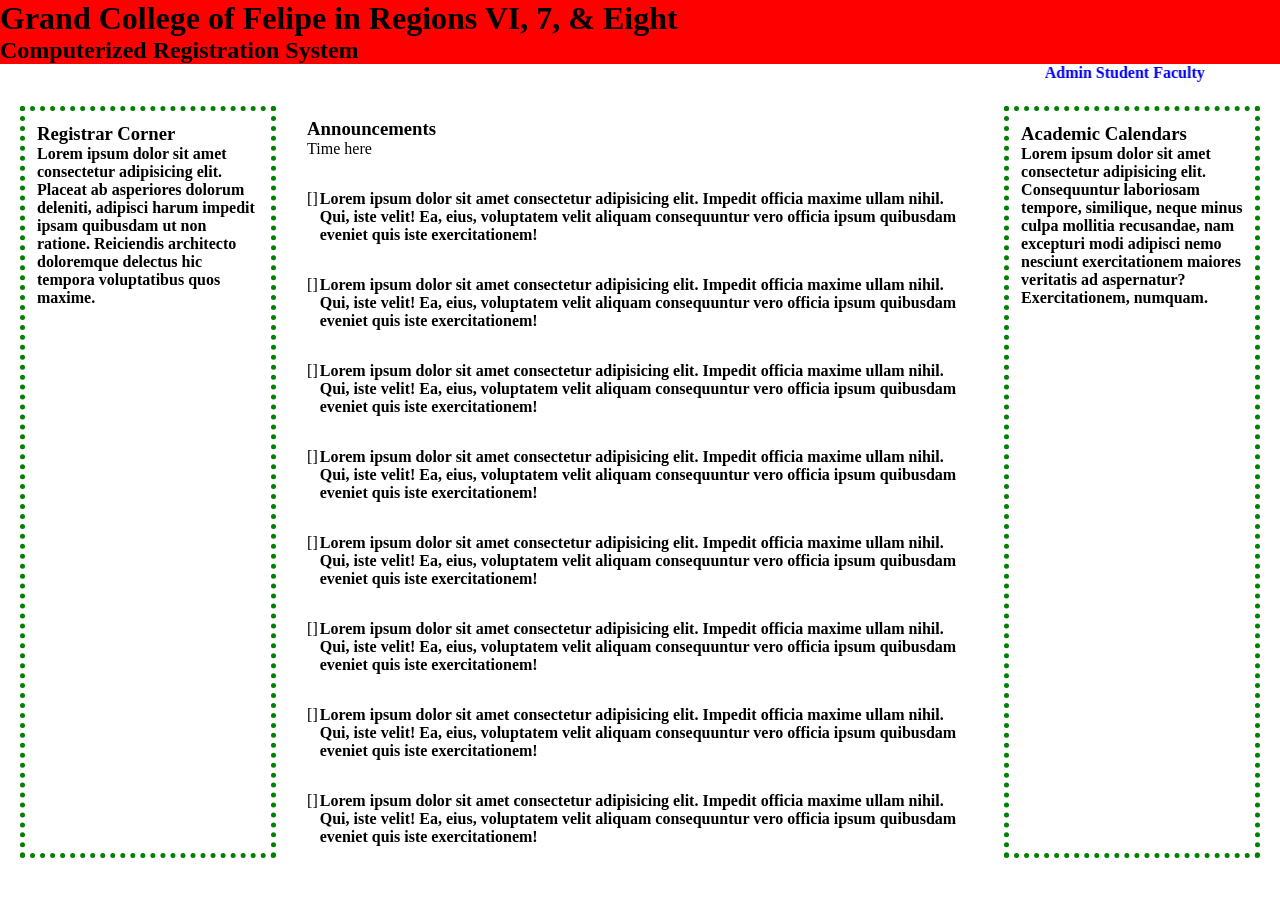
==== index.html @ fe202263 "get rid of autoplay policy pls" ====
<!DOCTYPE html>
<html lang="en">
    <head>
        <meta charset="UTF-8">
        <meta name="viewport" content="width=device-width, initial-scale=1.0">
        
        <link rel="stylesheet" href="./stylings/index.css">

        <title>BEST WEBSITE EVER !!</title>
    </head>
    
    <body>
        <header>
            <div id="header-container">
                <div id="title-subtitile-logos">
                    <h1>Grand College of Felipe in Regions VI, 7, & Eight</h1>
                    <h2>Computerized Registration System</h2>
                </div>

                <div>

                </div>
            </div>

            <nav>
                <marquee id="the-best" behavior="alternate">
                    <a class="nav-link" href="#">Admin</a>
                    <a class="nav-link" href="#">Student</a>
                    <a class="nav-link" href="#">Faculty</a>
                </marquee>
                <audio id="the-best-sound" src="./assets/audio/806093__scwambled__error-message.wav"></audio>
            </nav>
            <!--
            Gladius Rōmae sum
            Belisārius!
            Gladius Rōmae imperī sum
            Ubi'st nostrum imperium?
            Nē plōrā, mater Rōma
            Dēnuō flōrēbis
            Cīvis Romānus sum
            Sed sine imperiō sum
            Sanguine barbarōrum
            Renāta erit Rōma!
            Arēnae Āfricānae
            Cum sanguis Vandalōrum rubrae factae sunt
            Plōrā Gelimer, Rēx sine rēgnō
            Gladius Rōmae sum
            Belisārius!
            Gladius Rōmae imperī sum
            Ubi'st nostrum imperium?
            Nē plōrā, mater Rōma
            Dēnuō flōrēbis
            Cīvis Romānus sum
            Sed sine imperiō sum
            Sanguine barbarōrum
            Renāta erit Rōma!
            Hortī Ītaliae lacrimīs Gothicīs fertilēs factī sunt
            Hortī Ītaliae lacrimīs Gothicīs fertilēs factī sunt
            Plōrāte, Gothicī, barbarī
            Gladius Rōmae sum
            Belisārius!
            Montēs, Lazicae
            Cum sanguis Sassanidārum, rubrī factae sunt!
            Montēs, Lazicae
            Cum sanguis Sassanidārum, rubrī factae sunt!
            Vāde, Chosroē, mortālis anime!
            Gladius Rōmae sum
            Belisārius!
            Gladius Rōmae imperī sum
            Ubi'st nostrum imperium?
            Nē plōrā, mater Rōma
            Dēnuō flōrēbis
            Cīvis Romānus sum
            Sed sine imperiō sum
            Sanguine barbarōrum
            Renāta erit Rōma!
            Urbī ferro flammāque minatus est
            Mementō, Totila, Rōmam antīquam esse
            Sī rēx bonus es tū, nē dēlē rēgīnam nostram
            Gladius Rōmae imperī sum
            Ubi'st nostrum imperium?
            Nē plōrā, mater Rōma
            Dēnuō flōrēbis
            Cīvis Romānus sum
            Sed sine imperiō sum
            Sanguine barbarōrum
            Renāta erit Rōma!
            Glaciēs Dānuviī sanguine Hunnōrum, rubrae factae sunt
            Vāde, Zabergan, Attila nōn es tū
            Gladius Rōmae sum
            Belisārius!
            Gladius Rōmae imperī sum
            Ubi'st nostrum imperium?
            Nē plōrā, mater Rōma
            Dēnuō flōrēbis
            Cīvis Romānus sum
            Sed sine imperiō sum
            Sanguine barbarōrum
            Renāta erit Rōma!
            Gladius Rōmae imperī sum
            Ubi'st nostrum imperium?
            Nē plōrā, mater Rōma
            Dēnuō flōrēbis
            Cīvis Romānus sum
            Sed sine imperiō sum
            Sanguine barbarōrum
            Renāta erit Rōma!
            -->
        </header>
        
        <main>
            <div id="main-container">

                <div id="registrar-corner" class="big-three-container">
                    <h3>Registrar Corner</h3>
                    <p>Lorem ipsum dolor sit amet consectetur adipisicing elit. Placeat ab asperiores dolorum deleniti, adipisci harum impedit ipsam quibusdam ut non ratione. Reiciendis architecto doloremque delectus hic tempora voluptatibus quos maxime.</p>
                </div>

                <div id="announcements" class="big-three-container">
                    <div id="title-time">
                        <h3 id="announcements-title">Announcements</h3>
                        <span>Time here</span>
                    </div>
                    
                    <div id="announcement-card-1" class="announcement-card">
                        <span>[]</span>
                        <div id="announcement-card-body">
                            <p>
                                Lorem ipsum dolor sit amet consectetur adipisicing elit. Impedit officia maxime ullam nihil. Qui, iste velit! Ea, eius, voluptatem velit aliquam consequuntur vero officia ipsum quibusdam eveniet quis iste exercitationem!
                            </p>
                        </div>
                    </div>

                    <div class="announcement-card">
                        <span>[]</span>
                        <div id="announcement-card-body">
                            <p>
                                Lorem ipsum dolor sit amet consectetur adipisicing elit. Impedit officia maxime ullam nihil. Qui, iste velit! Ea, eius, voluptatem velit aliquam consequuntur vero officia ipsum quibusdam eveniet quis iste exercitationem!
                            </p>
                        </div>
                    </div>

                    <div class="announcement-card">
                        <span>[]</span>
                        <div id="announcement-card-body">
                            <p>
                                Lorem ipsum dolor sit amet consectetur adipisicing elit. Impedit officia maxime ullam nihil. Qui, iste velit! Ea, eius, voluptatem velit aliquam consequuntur vero officia ipsum quibusdam eveniet quis iste exercitationem!
                            </p>
                        </div>
                    </div>

                    <div class="announcement-card">
                        <span>[]</span>
                        <div id="announcement-card-body">
                            <p>
                                Lorem ipsum dolor sit amet consectetur adipisicing elit. Impedit officia maxime ullam nihil. Qui, iste velit! Ea, eius, voluptatem velit aliquam consequuntur vero officia ipsum quibusdam eveniet quis iste exercitationem!
                            </p>
                        </div>
                    </div>

                    <div class="announcement-card">
                        <span>[]</span>
                        <div id="announcement-card-body">
                            <p>
                                Lorem ipsum dolor sit amet consectetur adipisicing elit. Impedit officia maxime ullam nihil. Qui, iste velit! Ea, eius, voluptatem velit aliquam consequuntur vero officia ipsum quibusdam eveniet quis iste exercitationem!
                            </p>
                        </div>
                    </div>

                    <div class="announcement-card">
                        <span>[]</span>
                        <div id="announcement-card-body">
                            <p>
                                Lorem ipsum dolor sit amet consectetur adipisicing elit. Impedit officia maxime ullam nihil. Qui, iste velit! Ea, eius, voluptatem velit aliquam consequuntur vero officia ipsum quibusdam eveniet quis iste exercitationem!
                            </p>
                        </div>
                    </div>

                    <div class="announcement-card">
                        <span>[]</span>
                        <div id="announcement-card-body">
                            <p>
                                Lorem ipsum dolor sit amet consectetur adipisicing elit. Impedit officia maxime ullam nihil. Qui, iste velit! Ea, eius, voluptatem velit aliquam consequuntur vero officia ipsum quibusdam eveniet quis iste exercitationem!
                            </p>
                        </div>
                    </div>

                    <div class="announcement-card">
                        <span>[]</span>
                        <div id="announcement-card-body">
                            <p>
                                Lorem ipsum dolor sit amet consectetur adipisicing elit. Impedit officia maxime ullam nihil. Qui, iste velit! Ea, eius, voluptatem velit aliquam consequuntur vero officia ipsum quibusdam eveniet quis iste exercitationem!
                            </p>
                        </div>
                    </div>

                </div>

                <div id="academic-calendars" class="big-three-container">
                    <h3>Academic Calendars</h3>
                    <p>Lorem ipsum dolor sit amet consectetur adipisicing elit. Consequuntur laboriosam tempore, similique, neque minus culpa mollitia recusandae, nam excepturi modi adipisci nemo nesciunt exercitationem maiores veritatis ad aspernatur? Exercitationem, numquam.</p>
                </div>
            
            </div>
        </main>

        <footer></footer>

        <script src="./scripts/index.js"></script>
        <script src="./scripts/clickySound.js"></script>
    </body>
</html>
---- stylings/index.css ----
/* IMPORTS */
@import "./color-variables.css";

/* GLOBAL RESET */
* {
    margin:  0;
    padding: 0;
    box-sizing: 0;
}

/* SET TYPOGRAPHY */
a {
    text-decoration: none;
}

h1, h2, h3, p, a {
    font-weight: bold;
}

h1, h2, h3 {
    font-family: Papyrus, fantasy;
}

p, a {
    font-family: "Comic Sans MS", "Comic Sans", cursive;
}

/* HEADER STRUCTURE */
#header-container {
    background-color: var(--VERYRED);
}

/* MAIN STRUCTURE */
#main-container {
    display: flex;
    flex-direction: row;
    gap: 1.2em;

    padding: 20px;
}

.big-three-container {
    padding: 12px;
}

#registrar-corner, #academic-calendars {
    border: 5px solid var(--VERYGREEN);
    border-style: dotted;
}

#registrar-corner {
    flex: 2;
}

#announcements {
    flex: 6;
    
    display: flex;
    flex-direction: column;
    gap: 2em;
}

#academic-calendars {
    flex: 2;
}


/* ANNOUNCEMENTS */
.announcement-card {
    display: flex;
    flex-direction: row;
    gap: 2px;
}


/* FOOTER STRUCTURE */
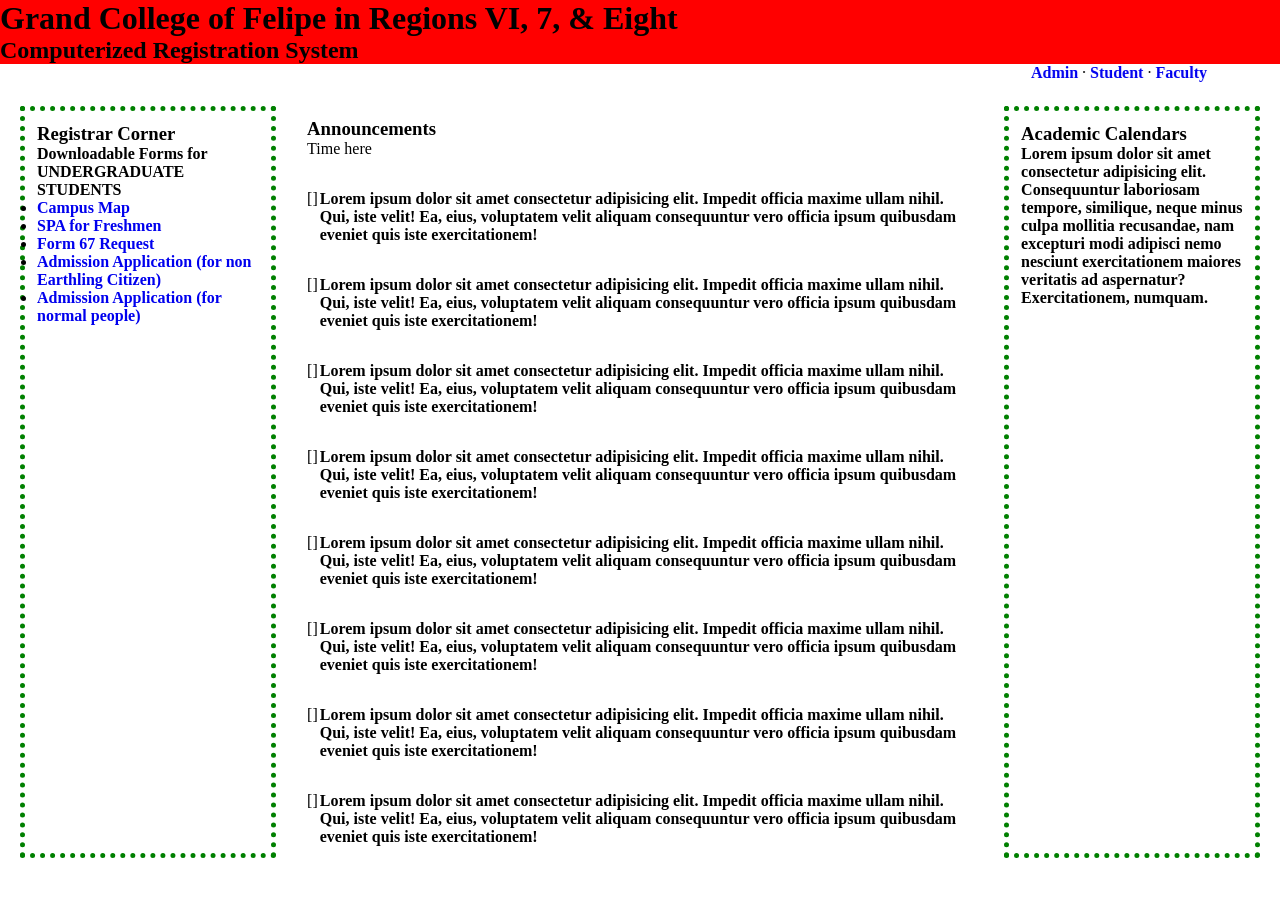
==== commit f84b4fb0: "sir Superatum once said : always hold the users accountable... :)" ====
--- a/index.html
+++ b/index.html
@@ -25,7 +25,9 @@
             <nav>
                 <marquee id="the-best" behavior="alternate">
                     <a class="nav-link" href="#">Admin</a>
+                    <span>·</span>
                     <a class="nav-link" href="#">Student</a>
+                    <span>·</span>
                     <a class="nav-link" href="#">Faculty</a>
                 </marquee>
                 <audio id="the-best-sound" src="./assets/audio/806093__scwambled__error-message.wav"></audio>
@@ -110,12 +112,25 @@
         
         <main>
             <div id="main-container">
-
+                <!-- === REGISTRAR'S CORNER ====================================================================================== -->
                 <div id="registrar-corner" class="big-three-container">
                     <h3>Registrar Corner</h3>
-                    <p>Lorem ipsum dolor sit amet consectetur adipisicing elit. Placeat ab asperiores dolorum deleniti, adipisci harum impedit ipsam quibusdam ut non ratione. Reiciendis architecto doloremque delectus hic tempora voluptatibus quos maxime.</p>
-                </div>
-
+                    
+                    <div id="registrar-section-1">
+                            <p>Downloadable Forms for UNDERGRADUATE STUDENTS</p>
+                            <ul>
+                                <li><a href="#">Campus Map</a></li>
+                                <li><a href="#">SPA for Freshmen</a></li>
+                                <li><a href="#">Form 67 Request</a></li>
+                                <li><a href="#">Admission Application (for non Earthling Citizen)</a></li>
+                                <li><a href="#">Admission Application (for normal people)</a></li>
+                            </ul>
+                    </div>
+                </div>
+                <!-- === REGISTRAR'S CORNER ====================================================================================== -->
+                
+                
+                <!-- === ANNOUNCEMENTS =========================================================================================== -->
                 <div id="announcements" class="big-three-container">
                     <div id="title-time">
                         <h3 id="announcements-title">Announcements</h3>
@@ -130,83 +145,85 @@
                             </p>
                         </div>
                     </div>
-
-                    <div class="announcement-card">
-                        <span>[]</span>
-                        <div id="announcement-card-body">
-                            <p>
-                                Lorem ipsum dolor sit amet consectetur adipisicing elit. Impedit officia maxime ullam nihil. Qui, iste velit! Ea, eius, voluptatem velit aliquam consequuntur vero officia ipsum quibusdam eveniet quis iste exercitationem!
-                            </p>
-                        </div>
-                    </div>
-
-                    <div class="announcement-card">
-                        <span>[]</span>
-                        <div id="announcement-card-body">
-                            <p>
-                                Lorem ipsum dolor sit amet consectetur adipisicing elit. Impedit officia maxime ullam nihil. Qui, iste velit! Ea, eius, voluptatem velit aliquam consequuntur vero officia ipsum quibusdam eveniet quis iste exercitationem!
-                            </p>
-                        </div>
-                    </div>
-
-                    <div class="announcement-card">
-                        <span>[]</span>
-                        <div id="announcement-card-body">
-                            <p>
-                                Lorem ipsum dolor sit amet consectetur adipisicing elit. Impedit officia maxime ullam nihil. Qui, iste velit! Ea, eius, voluptatem velit aliquam consequuntur vero officia ipsum quibusdam eveniet quis iste exercitationem!
-                            </p>
-                        </div>
-                    </div>
-
-                    <div class="announcement-card">
-                        <span>[]</span>
-                        <div id="announcement-card-body">
-                            <p>
-                                Lorem ipsum dolor sit amet consectetur adipisicing elit. Impedit officia maxime ullam nihil. Qui, iste velit! Ea, eius, voluptatem velit aliquam consequuntur vero officia ipsum quibusdam eveniet quis iste exercitationem!
-                            </p>
-                        </div>
-                    </div>
-
-                    <div class="announcement-card">
-                        <span>[]</span>
-                        <div id="announcement-card-body">
-                            <p>
-                                Lorem ipsum dolor sit amet consectetur adipisicing elit. Impedit officia maxime ullam nihil. Qui, iste velit! Ea, eius, voluptatem velit aliquam consequuntur vero officia ipsum quibusdam eveniet quis iste exercitationem!
-                            </p>
-                        </div>
-                    </div>
-
-                    <div class="announcement-card">
-                        <span>[]</span>
-                        <div id="announcement-card-body">
-                            <p>
-                                Lorem ipsum dolor sit amet consectetur adipisicing elit. Impedit officia maxime ullam nihil. Qui, iste velit! Ea, eius, voluptatem velit aliquam consequuntur vero officia ipsum quibusdam eveniet quis iste exercitationem!
-                            </p>
-                        </div>
-                    </div>
-
-                    <div class="announcement-card">
-                        <span>[]</span>
-                        <div id="announcement-card-body">
-                            <p>
-                                Lorem ipsum dolor sit amet consectetur adipisicing elit. Impedit officia maxime ullam nihil. Qui, iste velit! Ea, eius, voluptatem velit aliquam consequuntur vero officia ipsum quibusdam eveniet quis iste exercitationem!
-                            </p>
-                        </div>
-                    </div>
-
-                </div>
-
+                    
+                    <div class="announcement-card">
+                        <span>[]</span>
+                        <div id="announcement-card-body">
+                            <p>
+                                Lorem ipsum dolor sit amet consectetur adipisicing elit. Impedit officia maxime ullam nihil. Qui, iste velit! Ea, eius, voluptatem velit aliquam consequuntur vero officia ipsum quibusdam eveniet quis iste exercitationem!
+                            </p>
+                        </div>
+                    </div>
+                    
+                    <div class="announcement-card">
+                        <span>[]</span>
+                        <div id="announcement-card-body">
+                            <p>
+                                Lorem ipsum dolor sit amet consectetur adipisicing elit. Impedit officia maxime ullam nihil. Qui, iste velit! Ea, eius, voluptatem velit aliquam consequuntur vero officia ipsum quibusdam eveniet quis iste exercitationem!
+                            </p>
+                        </div>
+                    </div>
+                    
+                    <div class="announcement-card">
+                        <span>[]</span>
+                        <div id="announcement-card-body">
+                            <p>
+                                Lorem ipsum dolor sit amet consectetur adipisicing elit. Impedit officia maxime ullam nihil. Qui, iste velit! Ea, eius, voluptatem velit aliquam consequuntur vero officia ipsum quibusdam eveniet quis iste exercitationem!
+                            </p>
+                        </div>
+                    </div>
+                    
+                    <div class="announcement-card">
+                        <span>[]</span>
+                        <div id="announcement-card-body">
+                            <p>
+                                Lorem ipsum dolor sit amet consectetur adipisicing elit. Impedit officia maxime ullam nihil. Qui, iste velit! Ea, eius, voluptatem velit aliquam consequuntur vero officia ipsum quibusdam eveniet quis iste exercitationem!
+                            </p>
+                        </div>
+                    </div>
+                    
+                    <div class="announcement-card">
+                        <span>[]</span>
+                        <div id="announcement-card-body">
+                            <p>
+                                Lorem ipsum dolor sit amet consectetur adipisicing elit. Impedit officia maxime ullam nihil. Qui, iste velit! Ea, eius, voluptatem velit aliquam consequuntur vero officia ipsum quibusdam eveniet quis iste exercitationem!
+                            </p>
+                        </div>
+                    </div>
+                    
+                    <div class="announcement-card">
+                        <span>[]</span>
+                        <div id="announcement-card-body">
+                            <p>
+                                Lorem ipsum dolor sit amet consectetur adipisicing elit. Impedit officia maxime ullam nihil. Qui, iste velit! Ea, eius, voluptatem velit aliquam consequuntur vero officia ipsum quibusdam eveniet quis iste exercitationem!
+                            </p>
+                        </div>
+                    </div>
+                    
+                    <div class="announcement-card">
+                        <span>[]</span>
+                        <div id="announcement-card-body">
+                            <p>
+                                Lorem ipsum dolor sit amet consectetur adipisicing elit. Impedit officia maxime ullam nihil. Qui, iste velit! Ea, eius, voluptatem velit aliquam consequuntur vero officia ipsum quibusdam eveniet quis iste exercitationem!
+                            </p>
+                        </div>
+                    </div>
+                    
+                </div>
+                <!-- === ANNOUNCEMENTS =========================================================================================== -->
+                
                 <div id="academic-calendars" class="big-three-container">
                     <h3>Academic Calendars</h3>
                     <p>Lorem ipsum dolor sit amet consectetur adipisicing elit. Consequuntur laboriosam tempore, similique, neque minus culpa mollitia recusandae, nam excepturi modi adipisci nemo nesciunt exercitationem maiores veritatis ad aspernatur? Exercitationem, numquam.</p>
                 </div>
-            
+                
             </div>
         </main>
-
+        
         <footer></footer>
-
+        
         <script src="./scripts/index.js"></script>
         <script src="./scripts/clickySound.js"></script>
+        <script src="./scripts/clickyConfirms.js"></script>
     </body>
 </html>
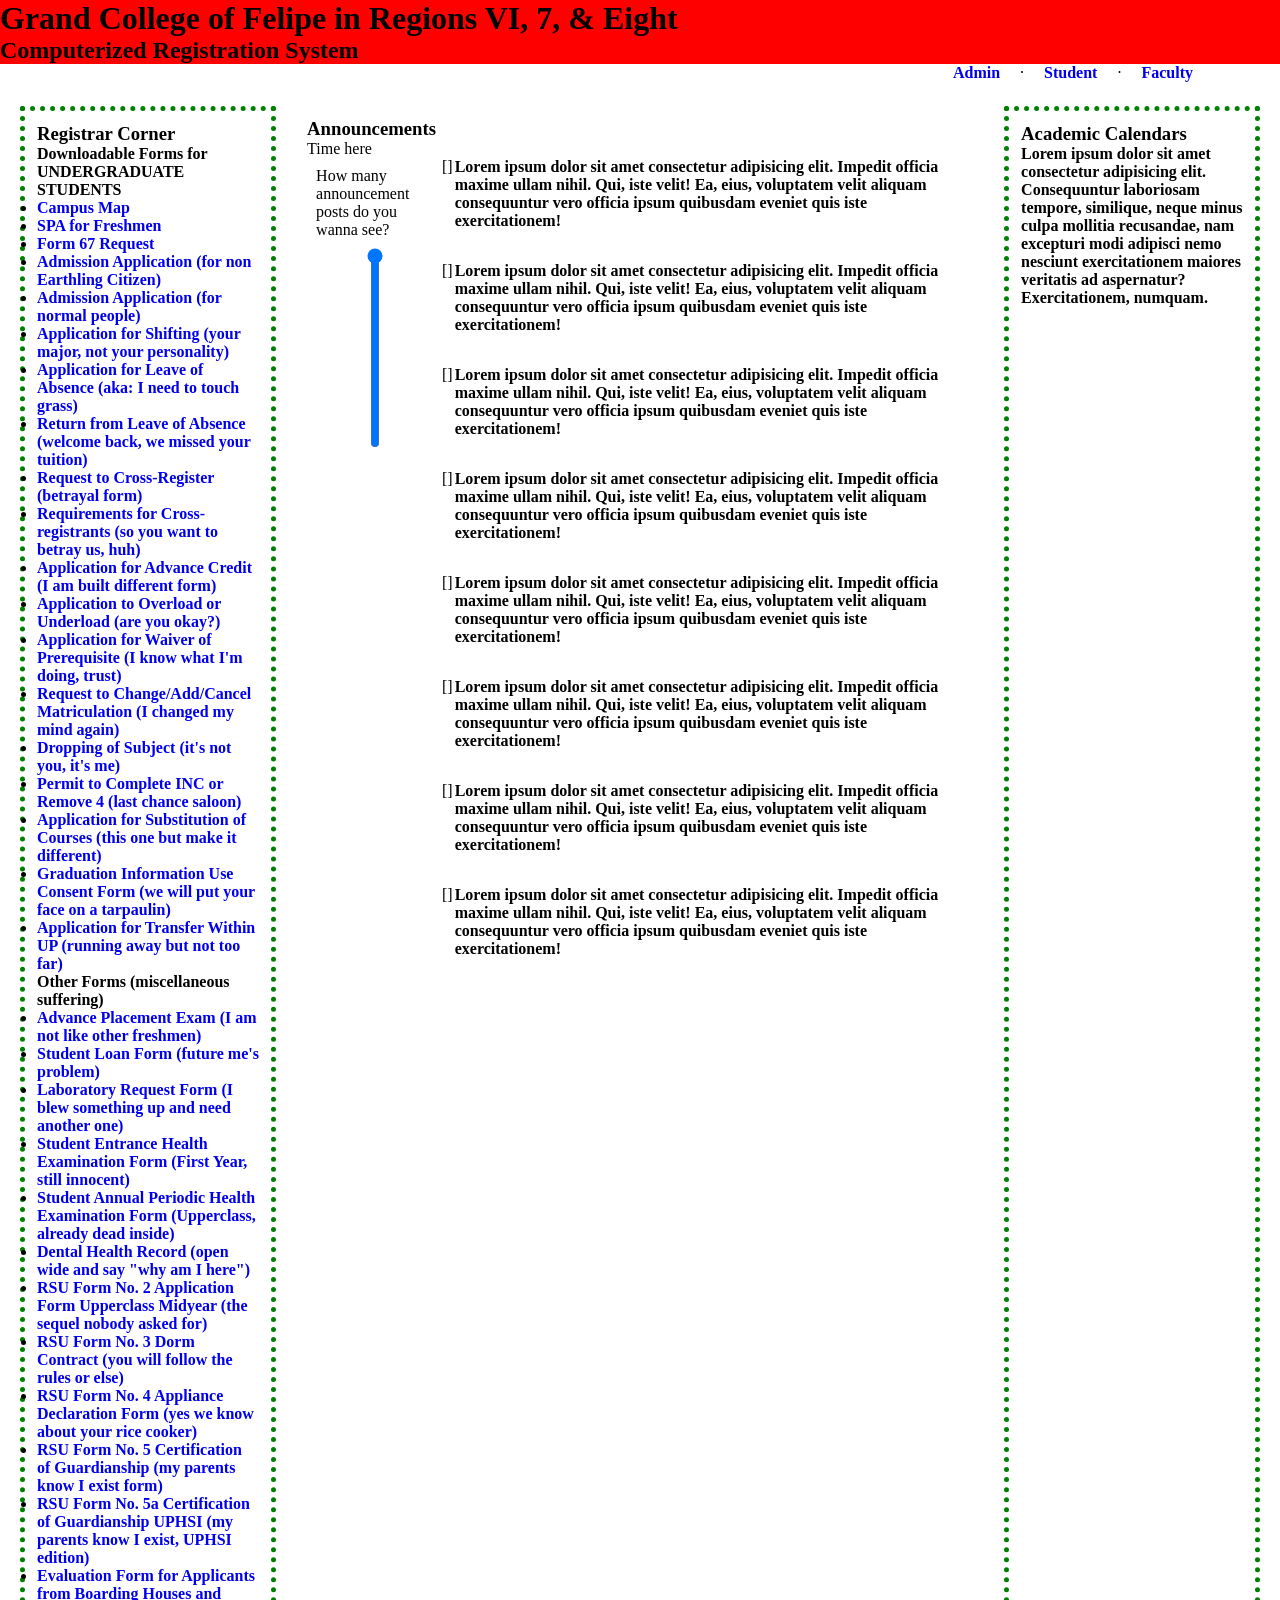
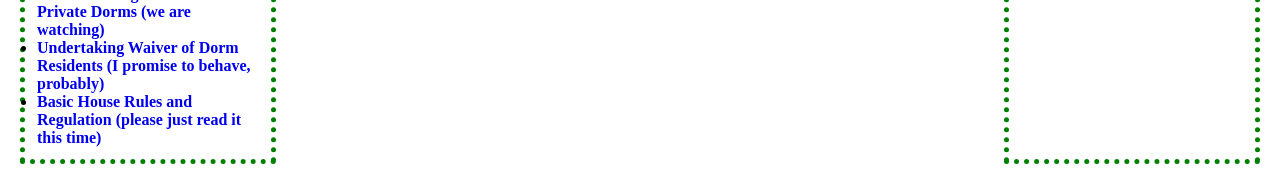
==== commit d6c51699: "hmmmm... a slider..." ====
--- a/index.html
+++ b/index.html
@@ -22,91 +22,91 @@
                 </div>
             </div>
 
-            <nav>
-                <marquee id="the-best" behavior="alternate">
+            <marquee id="the-best" behavior="alternate">
+                <nav>
                     <a class="nav-link" href="#">Admin</a>
                     <span>·</span>
                     <a class="nav-link" href="#">Student</a>
                     <span>·</span>
                     <a class="nav-link" href="#">Faculty</a>
-                </marquee>
+                </nav>
+            </marquee>
                 <audio id="the-best-sound" src="./assets/audio/806093__scwambled__error-message.wav"></audio>
-            </nav>
             <!--
-            Gladius Rōmae sum
-            Belisārius!
-            Gladius Rōmae imperī sum
-            Ubi'st nostrum imperium?
-            Nē plōrā, mater Rōma
-            Dēnuō flōrēbis
-            Cīvis Romānus sum
-            Sed sine imperiō sum
-            Sanguine barbarōrum
-            Renāta erit Rōma!
-            Arēnae Āfricānae
-            Cum sanguis Vandalōrum rubrae factae sunt
-            Plōrā Gelimer, Rēx sine rēgnō
-            Gladius Rōmae sum
-            Belisārius!
-            Gladius Rōmae imperī sum
-            Ubi'st nostrum imperium?
-            Nē plōrā, mater Rōma
-            Dēnuō flōrēbis
-            Cīvis Romānus sum
-            Sed sine imperiō sum
-            Sanguine barbarōrum
-            Renāta erit Rōma!
-            Hortī Ītaliae lacrimīs Gothicīs fertilēs factī sunt
-            Hortī Ītaliae lacrimīs Gothicīs fertilēs factī sunt
-            Plōrāte, Gothicī, barbarī
-            Gladius Rōmae sum
-            Belisārius!
-            Montēs, Lazicae
-            Cum sanguis Sassanidārum, rubrī factae sunt!
-            Montēs, Lazicae
-            Cum sanguis Sassanidārum, rubrī factae sunt!
-            Vāde, Chosroē, mortālis anime!
-            Gladius Rōmae sum
-            Belisārius!
-            Gladius Rōmae imperī sum
-            Ubi'st nostrum imperium?
-            Nē plōrā, mater Rōma
-            Dēnuō flōrēbis
-            Cīvis Romānus sum
-            Sed sine imperiō sum
-            Sanguine barbarōrum
-            Renāta erit Rōma!
-            Urbī ferro flammāque minatus est
-            Mementō, Totila, Rōmam antīquam esse
-            Sī rēx bonus es tū, nē dēlē rēgīnam nostram
-            Gladius Rōmae imperī sum
-            Ubi'st nostrum imperium?
-            Nē plōrā, mater Rōma
-            Dēnuō flōrēbis
-            Cīvis Romānus sum
-            Sed sine imperiō sum
-            Sanguine barbarōrum
-            Renāta erit Rōma!
-            Glaciēs Dānuviī sanguine Hunnōrum, rubrae factae sunt
-            Vāde, Zabergan, Attila nōn es tū
-            Gladius Rōmae sum
-            Belisārius!
-            Gladius Rōmae imperī sum
-            Ubi'st nostrum imperium?
-            Nē plōrā, mater Rōma
-            Dēnuō flōrēbis
-            Cīvis Romānus sum
-            Sed sine imperiō sum
-            Sanguine barbarōrum
-            Renāta erit Rōma!
-            Gladius Rōmae imperī sum
-            Ubi'st nostrum imperium?
-            Nē plōrā, mater Rōma
-            Dēnuō flōrēbis
-            Cīvis Romānus sum
-            Sed sine imperiō sum
-            Sanguine barbarōrum
-            Renāta erit Rōma!
+                Gladius Rōmae sum
+                Belisārius!
+                Gladius Rōmae imperī sum
+                Ubi'st nostrum imperium?
+                Nē plōrā, mater Rōma
+                Dēnuō flōrēbis
+                Cīvis Romānus sum
+                Sed sine imperiō sum
+                Sanguine barbarōrum
+                Renāta erit Rōma!
+                Arēnae Āfricānae
+                Cum sanguis Vandalōrum rubrae factae sunt
+                Plōrā Gelimer, Rēx sine rēgnō
+                Gladius Rōmae sum
+                Belisārius!
+                Gladius Rōmae imperī sum
+                Ubi'st nostrum imperium?
+                Nē plōrā, mater Rōma
+                Dēnuō flōrēbis
+                Cīvis Romānus sum
+                Sed sine imperiō sum
+                Sanguine barbarōrum
+                Renāta erit Rōma!
+                Hortī Ītaliae lacrimīs Gothicīs fertilēs factī sunt
+                Hortī Ītaliae lacrimīs Gothicīs fertilēs factī sunt
+                Plōrāte, Gothicī, barbarī
+                Gladius Rōmae sum
+                Belisārius!
+                Montēs, Lazicae
+                Cum sanguis Sassanidārum, rubrī factae sunt!
+                Montēs, Lazicae
+                Cum sanguis Sassanidārum, rubrī factae sunt!
+                Vāde, Chosroē, mortālis anime!
+                Gladius Rōmae sum
+                Belisārius!
+                Gladius Rōmae imperī sum
+                Ubi'st nostrum imperium?
+                Nē plōrā, mater Rōma
+                Dēnuō flōrēbis
+                Cīvis Romānus sum
+                Sed sine imperiō sum
+                Sanguine barbarōrum
+                Renāta erit Rōma!
+                Urbī ferro flammāque minatus est
+                Mementō, Totila, Rōmam antīquam esse
+                Sī rēx bonus es tū, nē dēlē rēgīnam nostram
+                Gladius Rōmae imperī sum
+                Ubi'st nostrum imperium?
+                Nē plōrā, mater Rōma
+                Dēnuō flōrēbis
+                Cīvis Romānus sum
+                Sed sine imperiō sum
+                Sanguine barbarōrum
+                Renāta erit Rōma!
+                Glaciēs Dānuviī sanguine Hunnōrum, rubrae factae sunt
+                Vāde, Zabergan, Attila nōn es tū
+                Gladius Rōmae sum
+                Belisārius!
+                Gladius Rōmae imperī sum
+                Ubi'st nostrum imperium?
+                Nē plōrā, mater Rōma
+                Dēnuō flōrēbis
+                Cīvis Romānus sum
+                Sed sine imperiō sum
+                Sanguine barbarōrum
+                Renāta erit Rōma!
+                Gladius Rōmae imperī sum
+                Ubi'st nostrum imperium?
+                Nē plōrā, mater Rōma
+                Dēnuō flōrēbis
+                Cīvis Romānus sum
+                Sed sine imperiō sum
+                Sanguine barbarōrum
+                Renāta erit Rōma!
             -->
         </header>
         
@@ -124,6 +124,38 @@
                                 <li><a href="#">Form 67 Request</a></li>
                                 <li><a href="#">Admission Application (for non Earthling Citizen)</a></li>
                                 <li><a href="#">Admission Application (for normal people)</a></li>
+                                <li><a href="#">Application for Shifting (your major, not your personality)</a></li>
+                                <li><a href="#">Application for Leave of Absence (aka: I need to touch grass)</a></li>
+                                <li><a href="#">Return from Leave of Absence (welcome back, we missed your tuition)</a></li>
+                                <li><a href="#">Request to Cross-Register (betrayal form)</a></li>
+                                <li><a href="#">Requirements for Cross-registrants (so you want to betray us, huh)</a></li>
+                                <li><a href="#">Application for Advance Credit (I am built different form)</a></li>
+                                <li><a href="#">Application to Overload or Underload (are you okay?)</a></li>
+                                <li><a href="#">Application for Waiver of Prerequisite (I know what I'm doing, trust)</a></li>
+                                <li><a href="#">Request to Change/Add/Cancel Matriculation (I changed my mind again)</a></li>
+                                <li><a href="#">Dropping of Subject (it's not you, it's me)</a></li>
+                                <li><a href="#">Permit to Complete INC or Remove 4 (last chance saloon)</a></li>
+                                <li><a href="#">Application for Substitution of Courses (this one but make it different)</a></li>
+                                <li><a href="#">Graduation Information Use Consent Form (we will put your face on a tarpaulin)</a></li>
+                                <li><a href="#">Application for Transfer Within UP (running away but not too far)</a></li>
+                            </ul>
+
+                            <p>Other Forms (miscellaneous suffering)</p>
+                            <ul>
+                                <li><a href="#">Advance Placement Exam (I am not like other freshmen)</a></li>
+                                <li><a href="#">Student Loan Form (future me's problem)</a></li>
+                                <li><a href="#">Laboratory Request Form (I blew something up and need another one)</a></li>
+                                <li><a href="#">Student Entrance Health Examination Form (First Year, still innocent)</a></li>
+                                <li><a href="#">Student Annual Periodic Health Examination Form (Upperclass, already dead inside)</a></li>
+                                <li><a href="#">Dental Health Record (open wide and say "why am I here")</a></li>
+                                <li><a href="#">RSU Form No. 2 Application Form Upperclass Midyear (the sequel nobody asked for)</a></li>
+                                <li><a href="#">RSU Form No. 3 Dorm Contract (you will follow the rules or else)</a></li>
+                                <li><a href="#">RSU Form No. 4 Appliance Declaration Form (yes we know about your rice cooker)</a></li>
+                                <li><a href="#">RSU Form No. 5 Certification of Guardianship (my parents know I exist form)</a></li>
+                                <li><a href="#">RSU Form No. 5a Certification of Guardianship UPHSI (my parents know I exist, UPHSI edition)</a></li>
+                                <li><a href="#">Evaluation Form for Applicants from Boarding Houses and Private Dorms (we are watching)</a></li>
+                                <li><a href="#">Undertaking Waiver of Dorm Residents (I promise to behave, probably)</a></li>
+                                <li><a href="#">Basic House Rules and Regulation (please just read it this time)</a></li>
                             </ul>
                     </div>
                 </div>
@@ -137,77 +169,92 @@
                         <span>Time here</span>
                     </div>
                     
-                    <div id="announcement-card-1" class="announcement-card">
-                        <span>[]</span>
-                        <div id="announcement-card-body">
-                            <p>
-                                Lorem ipsum dolor sit amet consectetur adipisicing elit. Impedit officia maxime ullam nihil. Qui, iste velit! Ea, eius, voluptatem velit aliquam consequuntur vero officia ipsum quibusdam eveniet quis iste exercitationem!
-                            </p>
+                    <div id="announcements-body">
+
+                        <div id="announcement-slider-container">
+                            <label>How many announcement posts do you wanna see?</label>
+                            <input type="range" id="announcement-slider" min="1" max="8"
+                            value="8">
                         </div>
+    
+                        <div id="announcement-cards">
+    
+                            <div class="announcement-card">
+                                <span>[]</span>
+                                <div id="announcement-card-body">
+                                    <p>
+                                        Lorem ipsum dolor sit amet consectetur adipisicing elit. Impedit officia maxime ullam nihil. Qui, iste velit! Ea, eius, voluptatem velit aliquam consequuntur vero officia ipsum quibusdam eveniet quis iste exercitationem!
+                                    </p>
+                                </div>
+                            </div>
+                            
+                            <div class="announcement-card">
+                                <span>[]</span>
+                                <div class="announcement-card-body">
+                                    <p>
+                                        Lorem ipsum dolor sit amet consectetur adipisicing elit. Impedit officia maxime ullam nihil. Qui, iste velit! Ea, eius, voluptatem velit aliquam consequuntur vero officia ipsum quibusdam eveniet quis iste exercitationem!
+                                    </p>
+                                </div>
+                            </div>
+                            
+                            <div class="announcement-card">
+                                <span>[]</span>
+                                <div class="announcement-card-body">
+                                    <p>
+                                        Lorem ipsum dolor sit amet consectetur adipisicing elit. Impedit officia maxime ullam nihil. Qui, iste velit! Ea, eius, voluptatem velit aliquam consequuntur vero officia ipsum quibusdam eveniet quis iste exercitationem!
+                                    </p>
+                                </div>
+                            </div>
+                            
+                            <div class="announcement-card">
+                                <span>[]</span>
+                                <div class="announcement-card-body">
+                                    <p>
+                                        Lorem ipsum dolor sit amet consectetur adipisicing elit. Impedit officia maxime ullam nihil. Qui, iste velit! Ea, eius, voluptatem velit aliquam consequuntur vero officia ipsum quibusdam eveniet quis iste exercitationem!
+                                    </p>
+                                </div>
+                            </div>
+                            
+                            <div class="announcement-card">
+                                <span>[]</span>
+                                <div class="announcement-card-body">
+                                    <p>
+                                        Lorem ipsum dolor sit amet consectetur adipisicing elit. Impedit officia maxime ullam nihil. Qui, iste velit! Ea, eius, voluptatem velit aliquam consequuntur vero officia ipsum quibusdam eveniet quis iste exercitationem!
+                                    </p>
+                                </div>
+                            </div>
+                            
+                            <div class="announcement-card">
+                                <span>[]</span>
+                                <div class="announcement-card-body">
+                                    <p>
+                                        Lorem ipsum dolor sit amet consectetur adipisicing elit. Impedit officia maxime ullam nihil. Qui, iste velit! Ea, eius, voluptatem velit aliquam consequuntur vero officia ipsum quibusdam eveniet quis iste exercitationem!
+                                    </p>
+                                </div>
+                            </div>
+                            
+                            <div class="announcement-card">
+                                <span>[]</span>
+                                <div class="announcement-card-body">
+                                    <p>
+                                        Lorem ipsum dolor sit amet consectetur adipisicing elit. Impedit officia maxime ullam nihil. Qui, iste velit! Ea, eius, voluptatem velit aliquam consequuntur vero officia ipsum quibusdam eveniet quis iste exercitationem!
+                                    </p>
+                                </div>
+                            </div>
+                            
+                            <div class="announcement-card">
+                                <span>[]</span>
+                                <div class="announcement-card-body">
+                                    <p>
+                                        Lorem ipsum dolor sit amet consectetur adipisicing elit. Impedit officia maxime ullam nihil. Qui, iste velit! Ea, eius, voluptatem velit aliquam consequuntur vero officia ipsum quibusdam eveniet quis iste exercitationem!
+                                    </p>
+                                </div>
+                            </div>
+                        </div>
+
                     </div>
-                    
-                    <div class="announcement-card">
-                        <span>[]</span>
-                        <div id="announcement-card-body">
-                            <p>
-                                Lorem ipsum dolor sit amet consectetur adipisicing elit. Impedit officia maxime ullam nihil. Qui, iste velit! Ea, eius, voluptatem velit aliquam consequuntur vero officia ipsum quibusdam eveniet quis iste exercitationem!
-                            </p>
-                        </div>
-                    </div>
-                    
-                    <div class="announcement-card">
-                        <span>[]</span>
-                        <div id="announcement-card-body">
-                            <p>
-                                Lorem ipsum dolor sit amet consectetur adipisicing elit. Impedit officia maxime ullam nihil. Qui, iste velit! Ea, eius, voluptatem velit aliquam consequuntur vero officia ipsum quibusdam eveniet quis iste exercitationem!
-                            </p>
-                        </div>
-                    </div>
-                    
-                    <div class="announcement-card">
-                        <span>[]</span>
-                        <div id="announcement-card-body">
-                            <p>
-                                Lorem ipsum dolor sit amet consectetur adipisicing elit. Impedit officia maxime ullam nihil. Qui, iste velit! Ea, eius, voluptatem velit aliquam consequuntur vero officia ipsum quibusdam eveniet quis iste exercitationem!
-                            </p>
-                        </div>
-                    </div>
-                    
-                    <div class="announcement-card">
-                        <span>[]</span>
-                        <div id="announcement-card-body">
-                            <p>
-                                Lorem ipsum dolor sit amet consectetur adipisicing elit. Impedit officia maxime ullam nihil. Qui, iste velit! Ea, eius, voluptatem velit aliquam consequuntur vero officia ipsum quibusdam eveniet quis iste exercitationem!
-                            </p>
-                        </div>
-                    </div>
-                    
-                    <div class="announcement-card">
-                        <span>[]</span>
-                        <div id="announcement-card-body">
-                            <p>
-                                Lorem ipsum dolor sit amet consectetur adipisicing elit. Impedit officia maxime ullam nihil. Qui, iste velit! Ea, eius, voluptatem velit aliquam consequuntur vero officia ipsum quibusdam eveniet quis iste exercitationem!
-                            </p>
-                        </div>
-                    </div>
-                    
-                    <div class="announcement-card">
-                        <span>[]</span>
-                        <div id="announcement-card-body">
-                            <p>
-                                Lorem ipsum dolor sit amet consectetur adipisicing elit. Impedit officia maxime ullam nihil. Qui, iste velit! Ea, eius, voluptatem velit aliquam consequuntur vero officia ipsum quibusdam eveniet quis iste exercitationem!
-                            </p>
-                        </div>
-                    </div>
-                    
-                    <div class="announcement-card">
-                        <span>[]</span>
-                        <div id="announcement-card-body">
-                            <p>
-                                Lorem ipsum dolor sit amet consectetur adipisicing elit. Impedit officia maxime ullam nihil. Qui, iste velit! Ea, eius, voluptatem velit aliquam consequuntur vero officia ipsum quibusdam eveniet quis iste exercitationem!
-                            </p>
-                        </div>
-                    </div>
+
+
                     
                 </div>
                 <!-- === ANNOUNCEMENTS =========================================================================================== -->
@@ -225,5 +272,6 @@
         <script src="./scripts/index.js"></script>
         <script src="./scripts/clickySound.js"></script>
         <script src="./scripts/clickyConfirms.js"></script>
+        <script src="./scripts/announcementSlider.js"></script>
     </body>
 </html>
--- a/stylings/index.css
+++ b/stylings/index.css
@@ -30,6 +30,12 @@
     background-color: var(--VERYRED);
 }
 
+nav {
+    display: flex;
+    flex-direction: row;
+    gap: 20px;
+}
+
 /* MAIN STRUCTURE */
 #main-container {
     display: flex;
@@ -54,10 +60,6 @@
 
 #announcements {
     flex: 6;
-    
-    display: flex;
-    flex-direction: column;
-    gap: 2em;
 }
 
 #academic-calendars {
@@ -66,6 +68,31 @@
 
 
 /* ANNOUNCEMENTS */
+#announcements-body {
+    display: flex;
+    flex-direction: row;
+}
+
+#announcement-slider-container {
+    display: flex;
+    flex-direction: column;
+    align-items: center;
+    gap: 9px;
+    padding: 9px;
+}
+
+#announcement-slider {
+    writing-mode: vertical-lr;
+    direction: rtl;
+    height: 200px;
+}
+
+#announcement-cards {
+    display: flex;
+    flex-direction: column;
+    gap: 2em;
+}
+
 .announcement-card {
     display: flex;
     flex-direction: row;
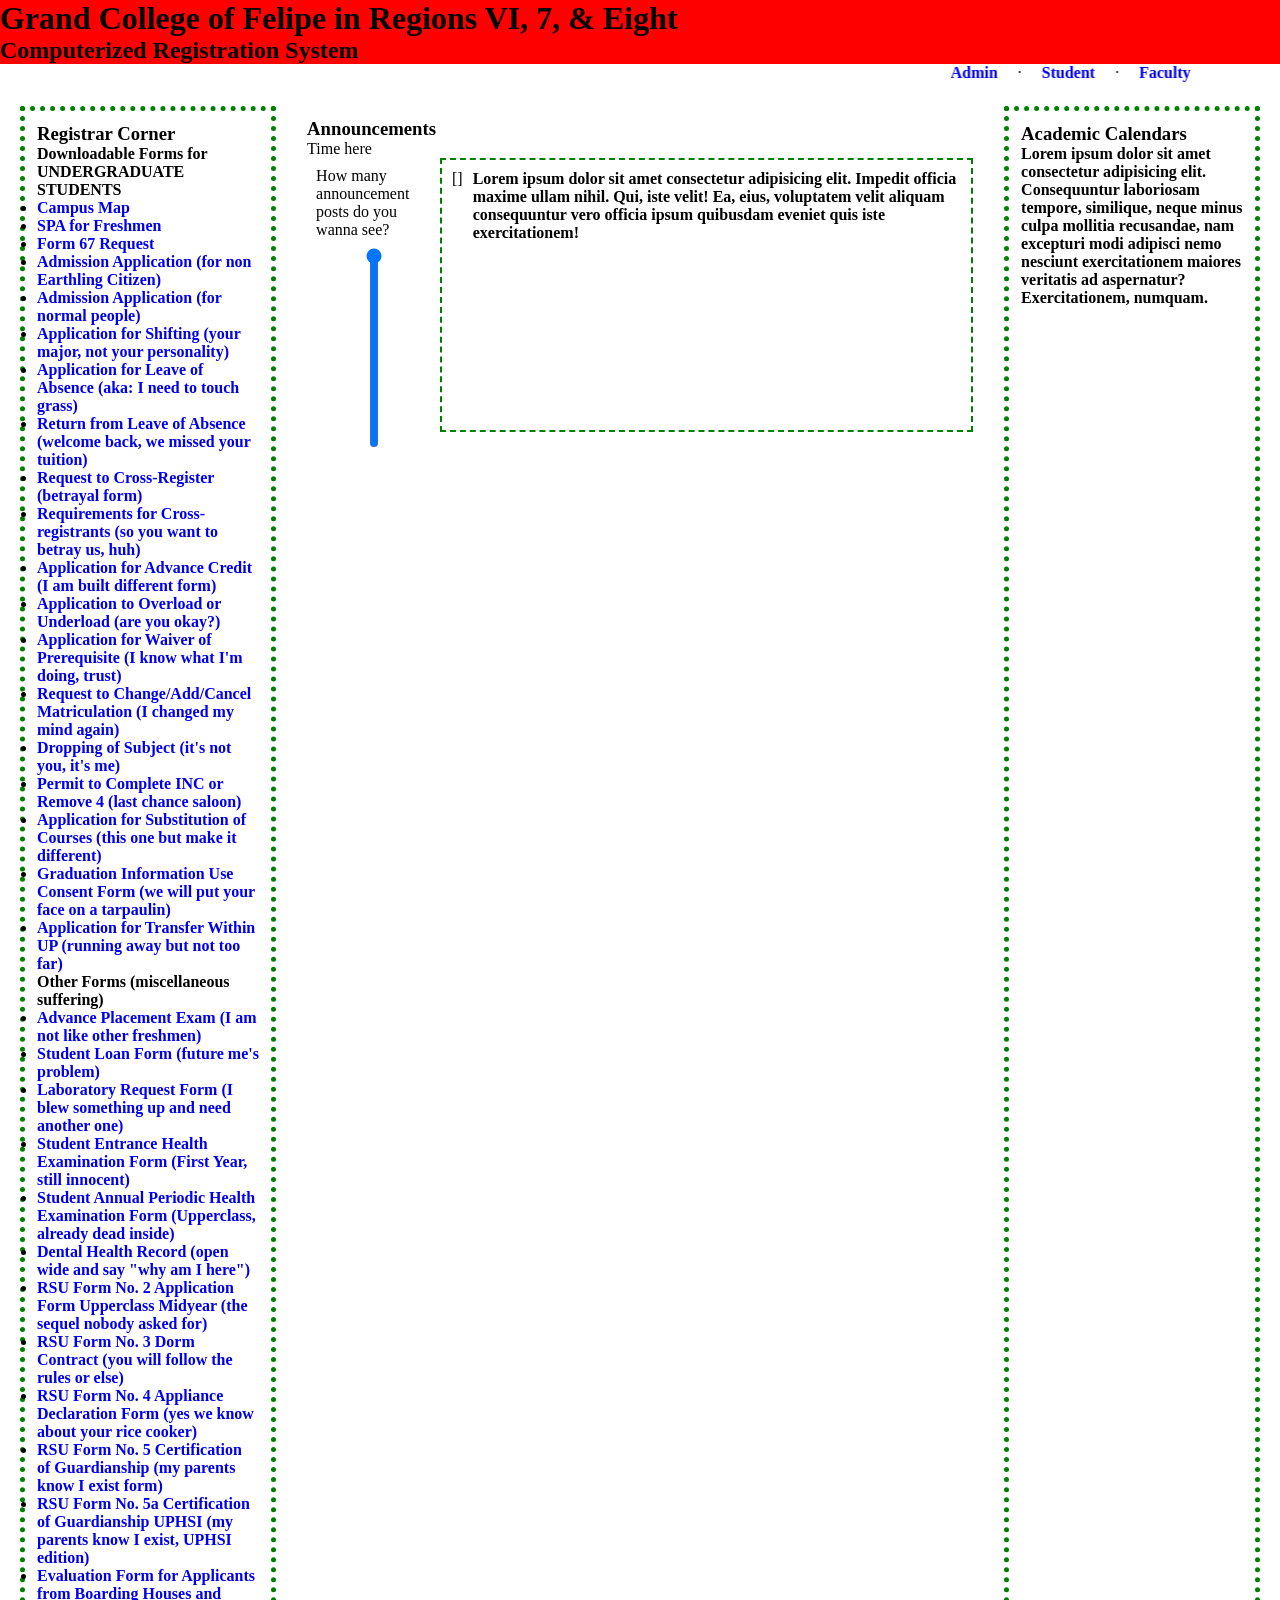
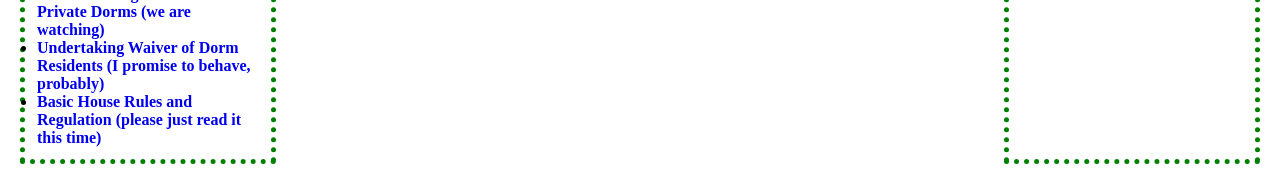
==== commit c9ed9e0b: "r u sure?" ====
--- a/index.html
+++ b/index.html
@@ -181,75 +181,12 @@
     
                             <div class="announcement-card">
                                 <span>[]</span>
-                                <div id="announcement-card-body">
-                                    <p>
-                                        Lorem ipsum dolor sit amet consectetur adipisicing elit. Impedit officia maxime ullam nihil. Qui, iste velit! Ea, eius, voluptatem velit aliquam consequuntur vero officia ipsum quibusdam eveniet quis iste exercitationem!
-                                    </p>
-                                </div>
+                                <p id="announcement-card-body">
+                                    Lorem ipsum dolor sit amet consectetur adipisicing elit. Impedit officia maxime ullam nihil. Qui, iste velit! Ea, eius, voluptatem velit aliquam consequuntur vero officia ipsum quibusdam eveniet quis iste exercitationem!
+                                </p>
                             </div>
                             
-                            <div class="announcement-card">
-                                <span>[]</span>
-                                <div class="announcement-card-body">
-                                    <p>
-                                        Lorem ipsum dolor sit amet consectetur adipisicing elit. Impedit officia maxime ullam nihil. Qui, iste velit! Ea, eius, voluptatem velit aliquam consequuntur vero officia ipsum quibusdam eveniet quis iste exercitationem!
-                                    </p>
-                                </div>
-                            </div>
                             
-                            <div class="announcement-card">
-                                <span>[]</span>
-                                <div class="announcement-card-body">
-                                    <p>
-                                        Lorem ipsum dolor sit amet consectetur adipisicing elit. Impedit officia maxime ullam nihil. Qui, iste velit! Ea, eius, voluptatem velit aliquam consequuntur vero officia ipsum quibusdam eveniet quis iste exercitationem!
-                                    </p>
-                                </div>
-                            </div>
-                            
-                            <div class="announcement-card">
-                                <span>[]</span>
-                                <div class="announcement-card-body">
-                                    <p>
-                                        Lorem ipsum dolor sit amet consectetur adipisicing elit. Impedit officia maxime ullam nihil. Qui, iste velit! Ea, eius, voluptatem velit aliquam consequuntur vero officia ipsum quibusdam eveniet quis iste exercitationem!
-                                    </p>
-                                </div>
-                            </div>
-                            
-                            <div class="announcement-card">
-                                <span>[]</span>
-                                <div class="announcement-card-body">
-                                    <p>
-                                        Lorem ipsum dolor sit amet consectetur adipisicing elit. Impedit officia maxime ullam nihil. Qui, iste velit! Ea, eius, voluptatem velit aliquam consequuntur vero officia ipsum quibusdam eveniet quis iste exercitationem!
-                                    </p>
-                                </div>
-                            </div>
-                            
-                            <div class="announcement-card">
-                                <span>[]</span>
-                                <div class="announcement-card-body">
-                                    <p>
-                                        Lorem ipsum dolor sit amet consectetur adipisicing elit. Impedit officia maxime ullam nihil. Qui, iste velit! Ea, eius, voluptatem velit aliquam consequuntur vero officia ipsum quibusdam eveniet quis iste exercitationem!
-                                    </p>
-                                </div>
-                            </div>
-                            
-                            <div class="announcement-card">
-                                <span>[]</span>
-                                <div class="announcement-card-body">
-                                    <p>
-                                        Lorem ipsum dolor sit amet consectetur adipisicing elit. Impedit officia maxime ullam nihil. Qui, iste velit! Ea, eius, voluptatem velit aliquam consequuntur vero officia ipsum quibusdam eveniet quis iste exercitationem!
-                                    </p>
-                                </div>
-                            </div>
-                            
-                            <div class="announcement-card">
-                                <span>[]</span>
-                                <div class="announcement-card-body">
-                                    <p>
-                                        Lorem ipsum dolor sit amet consectetur adipisicing elit. Impedit officia maxime ullam nihil. Qui, iste velit! Ea, eius, voluptatem velit aliquam consequuntur vero officia ipsum quibusdam eveniet quis iste exercitationem!
-                                    </p>
-                                </div>
-                            </div>
                         </div>
 
                     </div>
@@ -273,5 +210,6 @@
         <script src="./scripts/clickySound.js"></script>
         <script src="./scripts/clickyConfirms.js"></script>
         <script src="./scripts/announcementSlider.js"></script>
+        <script src="./scripts/rUsure.js"></script>
     </body>
 </html>
--- a/stylings/index.css
+++ b/stylings/index.css
@@ -91,12 +91,37 @@
     display: flex;
     flex-direction: column;
     gap: 2em;
+
 }
 
 .announcement-card {
     display: flex;
     flex-direction: row;
-    gap: 2px;
+    gap: 10px;
+
+    border: 2px solid var(--VERYGREEN);
+    border-style: dashed;
+    padding: 10px;
+    min-width: 250px;
+    min-height: 250px;
+}
+
+
+/* ARE YOU SURE? */
+.AYS {
+    position: fixed;
+    background-color: var(--VERYYELLOW);
+    border: 2px solid var(--VERYRED);
+    padding: 9px 19px;
+    font-size: 0.85rem;
+    pointer-events: none;
+    display: none;
+    z-index: 9999;
+}
+
+.AYS img {
+    max-width:  100px;
+    max-height: 100px;
 }
 
 
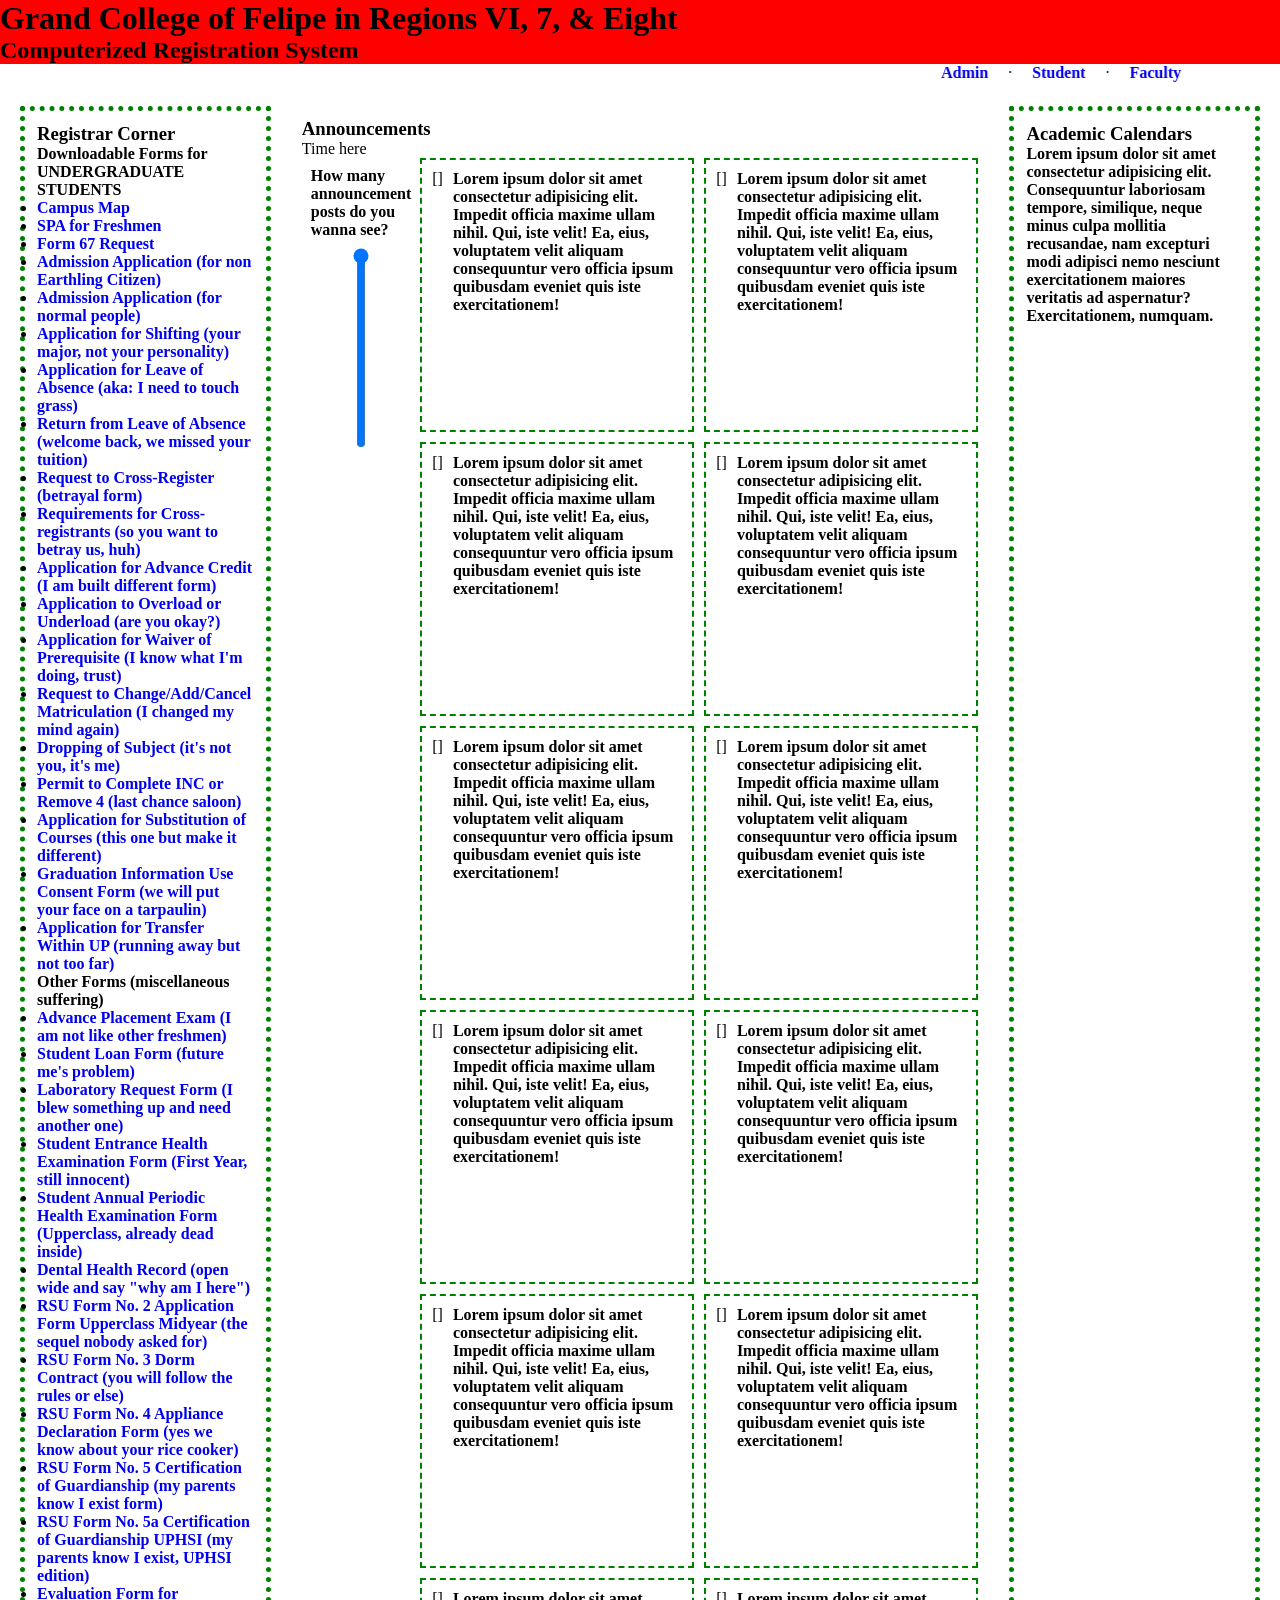
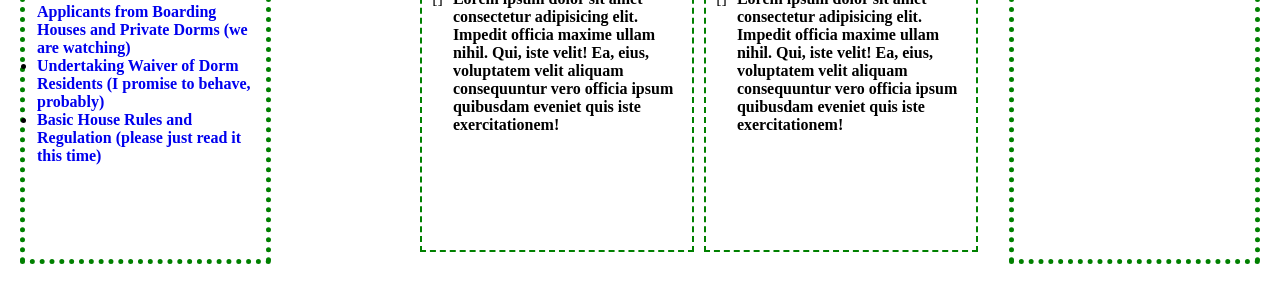
==== commit 2db79f0d: "what if... block?" ====
--- a/index.html
+++ b/index.html
@@ -185,8 +185,84 @@
                                     Lorem ipsum dolor sit amet consectetur adipisicing elit. Impedit officia maxime ullam nihil. Qui, iste velit! Ea, eius, voluptatem velit aliquam consequuntur vero officia ipsum quibusdam eveniet quis iste exercitationem!
                                 </p>
                             </div>
-                            
-                            
+
+                            <div class="announcement-card">
+                                <span>[]</span>
+                                <p id="announcement-card-body">
+                                    Lorem ipsum dolor sit amet consectetur adipisicing elit. Impedit officia maxime ullam nihil. Qui, iste velit! Ea, eius, voluptatem velit aliquam consequuntur vero officia ipsum quibusdam eveniet quis iste exercitationem!
+                                </p>
+                            </div>
+                            
+                            <div class="announcement-card">
+                                <span>[]</span>
+                                <p id="announcement-card-body">
+                                    Lorem ipsum dolor sit amet consectetur adipisicing elit. Impedit officia maxime ullam nihil. Qui, iste velit! Ea, eius, voluptatem velit aliquam consequuntur vero officia ipsum quibusdam eveniet quis iste exercitationem!
+                                </p>
+                            </div>
+
+                            <div class="announcement-card">
+                                <span>[]</span>
+                                <p id="announcement-card-body">
+                                    Lorem ipsum dolor sit amet consectetur adipisicing elit. Impedit officia maxime ullam nihil. Qui, iste velit! Ea, eius, voluptatem velit aliquam consequuntur vero officia ipsum quibusdam eveniet quis iste exercitationem!
+                                </p>
+                            </div>
+                            
+                            <div class="announcement-card">
+                                <span>[]</span>
+                                <p id="announcement-card-body">
+                                    Lorem ipsum dolor sit amet consectetur adipisicing elit. Impedit officia maxime ullam nihil. Qui, iste velit! Ea, eius, voluptatem velit aliquam consequuntur vero officia ipsum quibusdam eveniet quis iste exercitationem!
+                                </p>
+                            </div>
+
+                            <div class="announcement-card">
+                                <span>[]</span>
+                                <p id="announcement-card-body">
+                                    Lorem ipsum dolor sit amet consectetur adipisicing elit. Impedit officia maxime ullam nihil. Qui, iste velit! Ea, eius, voluptatem velit aliquam consequuntur vero officia ipsum quibusdam eveniet quis iste exercitationem!
+                                </p>
+                            </div>
+                            
+                            <div class="announcement-card">
+                                <span>[]</span>
+                                <p id="announcement-card-body">
+                                    Lorem ipsum dolor sit amet consectetur adipisicing elit. Impedit officia maxime ullam nihil. Qui, iste velit! Ea, eius, voluptatem velit aliquam consequuntur vero officia ipsum quibusdam eveniet quis iste exercitationem!
+                                </p>
+                            </div>
+
+                            <div class="announcement-card">
+                                <span>[]</span>
+                                <p id="announcement-card-body">
+                                    Lorem ipsum dolor sit amet consectetur adipisicing elit. Impedit officia maxime ullam nihil. Qui, iste velit! Ea, eius, voluptatem velit aliquam consequuntur vero officia ipsum quibusdam eveniet quis iste exercitationem!
+                                </p>
+                            </div>
+                            
+                            <div class="announcement-card">
+                                <span>[]</span>
+                                <p id="announcement-card-body">
+                                    Lorem ipsum dolor sit amet consectetur adipisicing elit. Impedit officia maxime ullam nihil. Qui, iste velit! Ea, eius, voluptatem velit aliquam consequuntur vero officia ipsum quibusdam eveniet quis iste exercitationem!
+                                </p>
+                            </div>
+    
+                            <div class="announcement-card">
+                                <span>[]</span>
+                                <p id="announcement-card-body">
+                                    Lorem ipsum dolor sit amet consectetur adipisicing elit. Impedit officia maxime ullam nihil. Qui, iste velit! Ea, eius, voluptatem velit aliquam consequuntur vero officia ipsum quibusdam eveniet quis iste exercitationem!
+                                </p>
+                            </div>
+                            
+                            <div class="announcement-card">
+                                <span>[]</span>
+                                <p id="announcement-card-body">
+                                    Lorem ipsum dolor sit amet consectetur adipisicing elit. Impedit officia maxime ullam nihil. Qui, iste velit! Ea, eius, voluptatem velit aliquam consequuntur vero officia ipsum quibusdam eveniet quis iste exercitationem!
+                                </p>
+                            </div>
+    
+                            <div class="announcement-card">
+                                <span>[]</span>
+                                <p id="announcement-card-body">
+                                    Lorem ipsum dolor sit amet consectetur adipisicing elit. Impedit officia maxime ullam nihil. Qui, iste velit! Ea, eius, voluptatem velit aliquam consequuntur vero officia ipsum quibusdam eveniet quis iste exercitationem!
+                                </p>
+                            </div>
+                        
                         </div>
 
                     </div>
--- a/stylings/index.css
+++ b/stylings/index.css
@@ -13,8 +13,13 @@
     text-decoration: none;
 }
 
-h1, h2, h3, p, a {
+h1, h2, h3, p, a, label {
     font-weight: bold;
+    transition: ease smooth;
+}
+
+h1:hover, h2:hover, h3:hover, p:hover, a:hover, label:hover {
+    font-size: smaller;
 }
 
 h1, h2, h3 {
@@ -88,15 +93,14 @@
 }
 
 #announcement-cards {
-    display: flex;
-    flex-direction: column;
-    gap: 2em;
-
+    display: grid;
+    grid-template-columns: 1fr 1fr;
+    gap: 10px;
 }
 
 .announcement-card {
     display: flex;
-    flex-direction: row;
+    flex-direction: rows;
     gap: 10px;
 
     border: 2px solid var(--VERYGREEN);
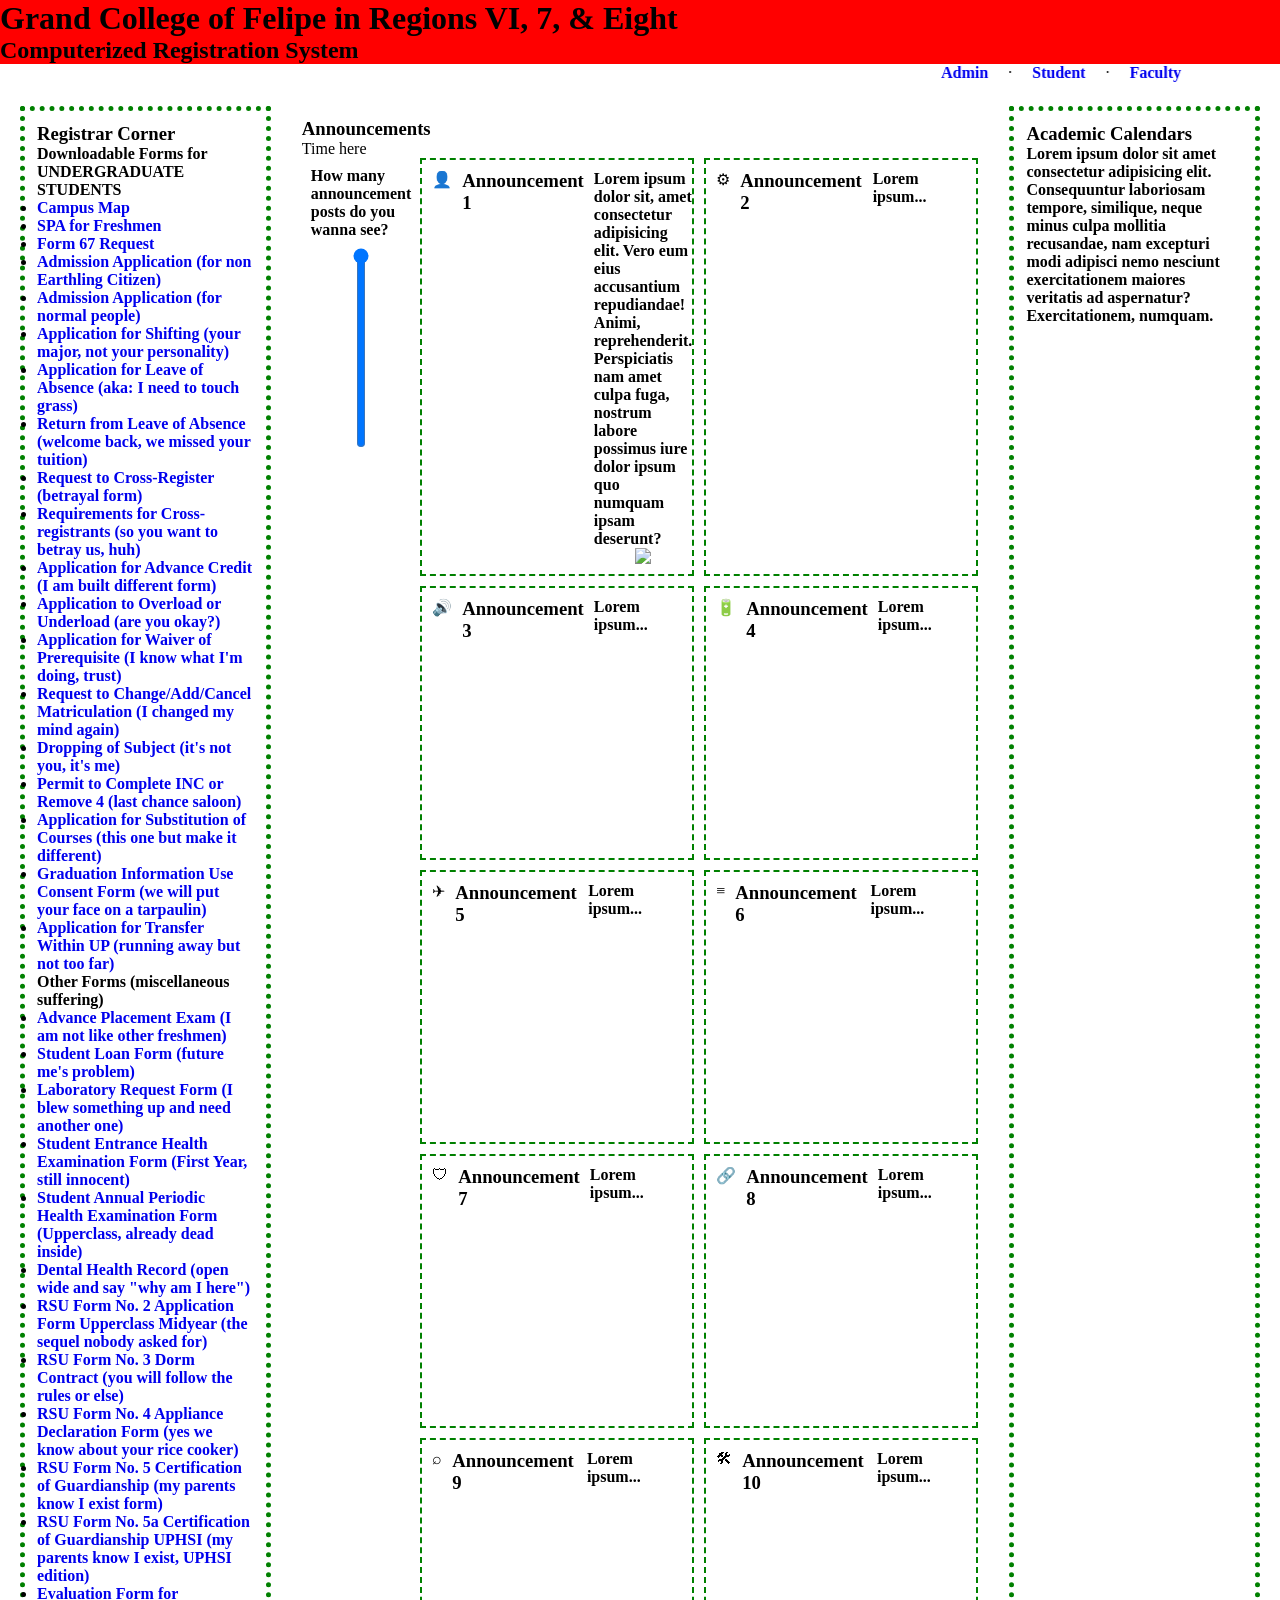
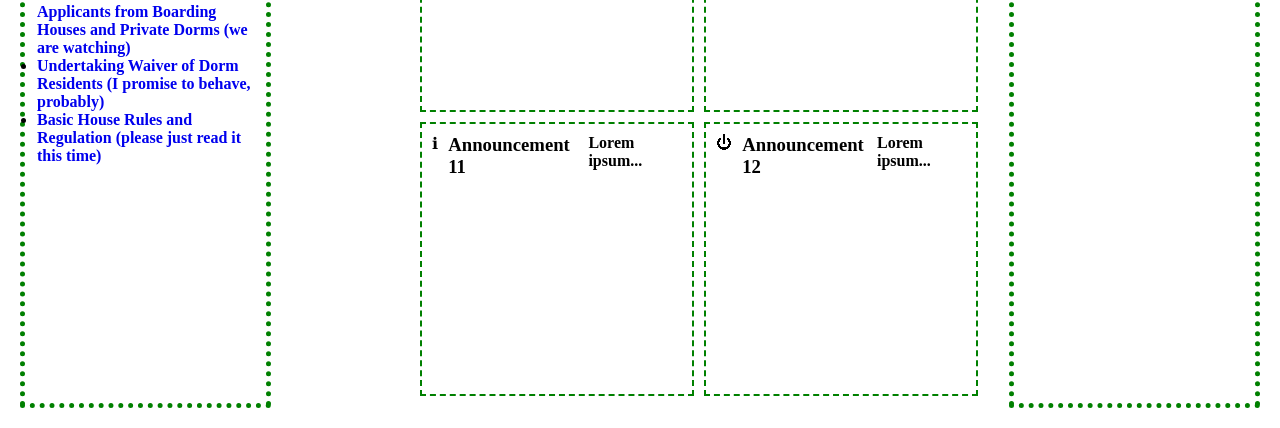
==== commit 9e348cb7: "upgraded announcements a bit" ====
--- a/index.html
+++ b/index.html
@@ -24,11 +24,11 @@
 
             <marquee id="the-best" behavior="alternate">
                 <nav>
-                    <a class="nav-link" href="#">Admin</a>
+                    <a class="nav-link" href="./pagesNmore/admin-log-in.html">Admin</a>
                     <span>·</span>
-                    <a class="nav-link" href="#">Student</a>
+                    <a class="nav-link" href="./pagesNmore/student-log-in.html">Student</a>
                     <span>·</span>
-                    <a class="nav-link" href="#">Faculty</a>
+                    <a class="nav-link" href="./pagesNmore/faculty-log-in.html">Faculty</a>
                 </nav>
             </marquee>
                 <audio id="the-best-sound" src="./assets/audio/806093__scwambled__error-message.wav"></audio>
@@ -176,92 +176,84 @@
                             <input type="range" id="announcement-slider" min="1" max="8"
                             value="8">
                         </div>
-    
+                        
                         <div id="announcement-cards">
-    
-                            <div class="announcement-card">
-                                <span>[]</span>
-                                <p id="announcement-card-body">
-                                    Lorem ipsum dolor sit amet consectetur adipisicing elit. Impedit officia maxime ullam nihil. Qui, iste velit! Ea, eius, voluptatem velit aliquam consequuntur vero officia ipsum quibusdam eveniet quis iste exercitationem!
-                                </p>
-                            </div>
-
-                            <div class="announcement-card">
-                                <span>[]</span>
-                                <p id="announcement-card-body">
-                                    Lorem ipsum dolor sit amet consectetur adipisicing elit. Impedit officia maxime ullam nihil. Qui, iste velit! Ea, eius, voluptatem velit aliquam consequuntur vero officia ipsum quibusdam eveniet quis iste exercitationem!
-                                </p>
-                            </div>
                             
                             <div class="announcement-card">
-                                <span>[]</span>
-                                <p id="announcement-card-body">
-                                    Lorem ipsum dolor sit amet consectetur adipisicing elit. Impedit officia maxime ullam nihil. Qui, iste velit! Ea, eius, voluptatem velit aliquam consequuntur vero officia ipsum quibusdam eveniet quis iste exercitationem!
-                                </p>
-                            </div>
-
-                            <div class="announcement-card">
-                                <span>[]</span>
-                                <p id="announcement-card-body">
-                                    Lorem ipsum dolor sit amet consectetur adipisicing elit. Impedit officia maxime ullam nihil. Qui, iste velit! Ea, eius, voluptatem velit aliquam consequuntur vero officia ipsum quibusdam eveniet quis iste exercitationem!
-                                </p>
-                            </div>
-                            
-                            <div class="announcement-card">
-                                <span>[]</span>
-                                <p id="announcement-card-body">
-                                    Lorem ipsum dolor sit amet consectetur adipisicing elit. Impedit officia maxime ullam nihil. Qui, iste velit! Ea, eius, voluptatem velit aliquam consequuntur vero officia ipsum quibusdam eveniet quis iste exercitationem!
-                                </p>
-                            </div>
-
-                            <div class="announcement-card">
-                                <span>[]</span>
-                                <p id="announcement-card-body">
-                                    Lorem ipsum dolor sit amet consectetur adipisicing elit. Impedit officia maxime ullam nihil. Qui, iste velit! Ea, eius, voluptatem velit aliquam consequuntur vero officia ipsum quibusdam eveniet quis iste exercitationem!
-                                </p>
-                            </div>
-                            
-                            <div class="announcement-card">
-                                <span>[]</span>
-                                <p id="announcement-card-body">
-                                    Lorem ipsum dolor sit amet consectetur adipisicing elit. Impedit officia maxime ullam nihil. Qui, iste velit! Ea, eius, voluptatem velit aliquam consequuntur vero officia ipsum quibusdam eveniet quis iste exercitationem!
-                                </p>
-                            </div>
-
-                            <div class="announcement-card">
-                                <span>[]</span>
-                                <p id="announcement-card-body">
-                                    Lorem ipsum dolor sit amet consectetur adipisicing elit. Impedit officia maxime ullam nihil. Qui, iste velit! Ea, eius, voluptatem velit aliquam consequuntur vero officia ipsum quibusdam eveniet quis iste exercitationem!
-                                </p>
-                            </div>
-                            
-                            <div class="announcement-card">
-                                <span>[]</span>
-                                <p id="announcement-card-body">
-                                    Lorem ipsum dolor sit amet consectetur adipisicing elit. Impedit officia maxime ullam nihil. Qui, iste velit! Ea, eius, voluptatem velit aliquam consequuntur vero officia ipsum quibusdam eveniet quis iste exercitationem!
-                                </p>
-                            </div>
-    
-                            <div class="announcement-card">
-                                <span>[]</span>
-                                <p id="announcement-card-body">
-                                    Lorem ipsum dolor sit amet consectetur adipisicing elit. Impedit officia maxime ullam nihil. Qui, iste velit! Ea, eius, voluptatem velit aliquam consequuntur vero officia ipsum quibusdam eveniet quis iste exercitationem!
-                                </p>
-                            </div>
-                            
-                            <div class="announcement-card">
-                                <span>[]</span>
-                                <p id="announcement-card-body">
-                                    Lorem ipsum dolor sit amet consectetur adipisicing elit. Impedit officia maxime ullam nihil. Qui, iste velit! Ea, eius, voluptatem velit aliquam consequuntur vero officia ipsum quibusdam eveniet quis iste exercitationem!
-                                </p>
-                            </div>
-    
-                            <div class="announcement-card">
-                                <span>[]</span>
-                                <p id="announcement-card-body">
-                                    Lorem ipsum dolor sit amet consectetur adipisicing elit. Impedit officia maxime ullam nihil. Qui, iste velit! Ea, eius, voluptatem velit aliquam consequuntur vero officia ipsum quibusdam eveniet quis iste exercitationem!
-                                </p>
-                            </div>
+                                <span>👤</span>
+                                <h3>Announcement 1</h3>
+                                <div class="announcement-card-inner">
+                                    <p class="announcement-card-body">Lorem ipsum dolor sit, amet consectetur adipisicing elit. Vero eum eius accusantium repudiandae! Animi, reprehenderit. Perspiciatis nam amet culpa fuga, nostrum labore possimus iure dolor ipsum quo numquam ipsam deserunt?</p>
+                                    <img src="https://images.pexels.com/photos/36810577/pexels-photo-36810577.jpeg">
+                                </div>
+                            </div>
+
+                            <div class="announcement-card">
+                                <span>⚙</span>
+                                <h3>Announcement 2</h3>
+                                <p class="announcement-card-body">Lorem ipsum...</p>
+                            </div>
+
+                            <div class="announcement-card">
+                                <span>🔊</span>
+                                <h3>Announcement 3</h3>
+                                <p class="announcement-card-body">Lorem ipsum...</p>
+                            </div>
+
+                            <div class="announcement-card">
+                                <span>🔋</span>
+                                <h3>Announcement 4</h3>
+                                <p class="announcement-card-body">Lorem ipsum...</p>
+                            </div>
+
+                            <div class="announcement-card">
+                                <span>✈</span>
+                                <h3>Announcement 5</h3>
+                                <p class="announcement-card-body">Lorem ipsum...</p>
+                            </div>
+
+                            <div class="announcement-card">
+                                <span>≡</span>
+                                <h3>Announcement 6</h3>
+                                <p class="announcement-card-body">Lorem ipsum...</p>
+                            </div>
+
+                            <div class="announcement-card">
+                                <span>🛡</span>
+                                <h3>Announcement 7</h3>
+                                <p class="announcement-card-body">Lorem ipsum...</p>
+                            </div>
+
+                            <div class="announcement-card">
+                                <span>🔗</span>
+                                <h3>Announcement 8</h3>
+                                <p class="announcement-card-body">Lorem ipsum...</p>
+                            </div>
+
+                            <div class="announcement-card">
+                                <span>⌕</span>
+                                <h3>Announcement 9</h3>
+                                <p class="announcement-card-body">Lorem ipsum...</p>
+                            </div>
+
+                            <div class="announcement-card">
+                                <span>🛠</span>
+                                <h3>Announcement 10</h3>
+                                <p class="announcement-card-body">Lorem ipsum...</p>
+                            </div>
+
+                            <div class="announcement-card">
+                                <span>ℹ</span>
+                                <h3>Announcement 11</h3>
+                                <p class="announcement-card-body">Lorem ipsum...</p>
+                            </div>
+
+                            <div class="announcement-card">
+                                <span>⏻</span>
+                                <h3>Announcement 12</h3>
+                                <p class="announcement-card-body">Lorem ipsum...</p>
+                            </div>
+
                         
                         </div>
 
--- a/stylings/index.css
+++ b/stylings/index.css
@@ -110,6 +110,20 @@
     min-height: 250px;
 }
 
+.announcement-card-inner {
+    display: flex;
+    flex-direction: column;
+    flex: 2;
+}
+
+.announcement-card-inner img {
+    max-width: 100px;
+    max-height: 100px;
+    object-fit: contain;
+    margin: 0 auto;
+    
+}
+
 
 /* ARE YOU SURE? */
 .AYS {
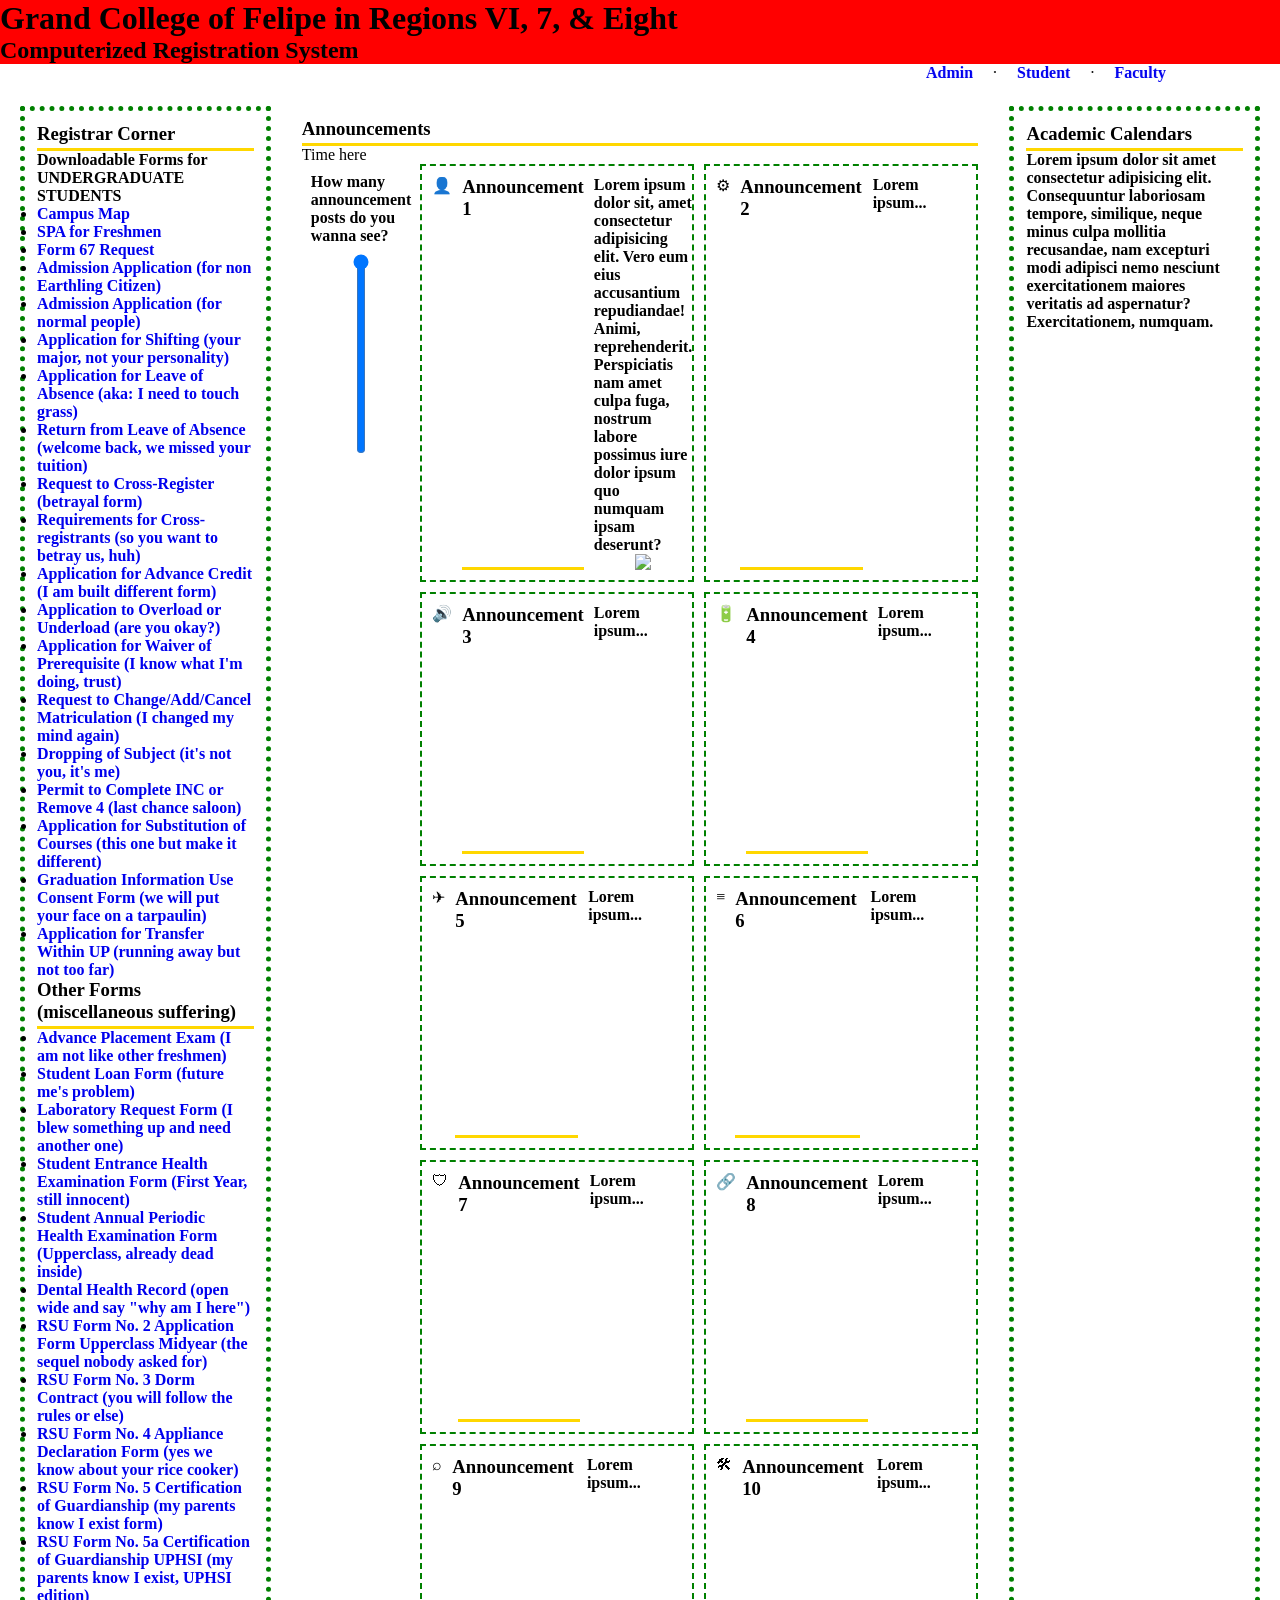
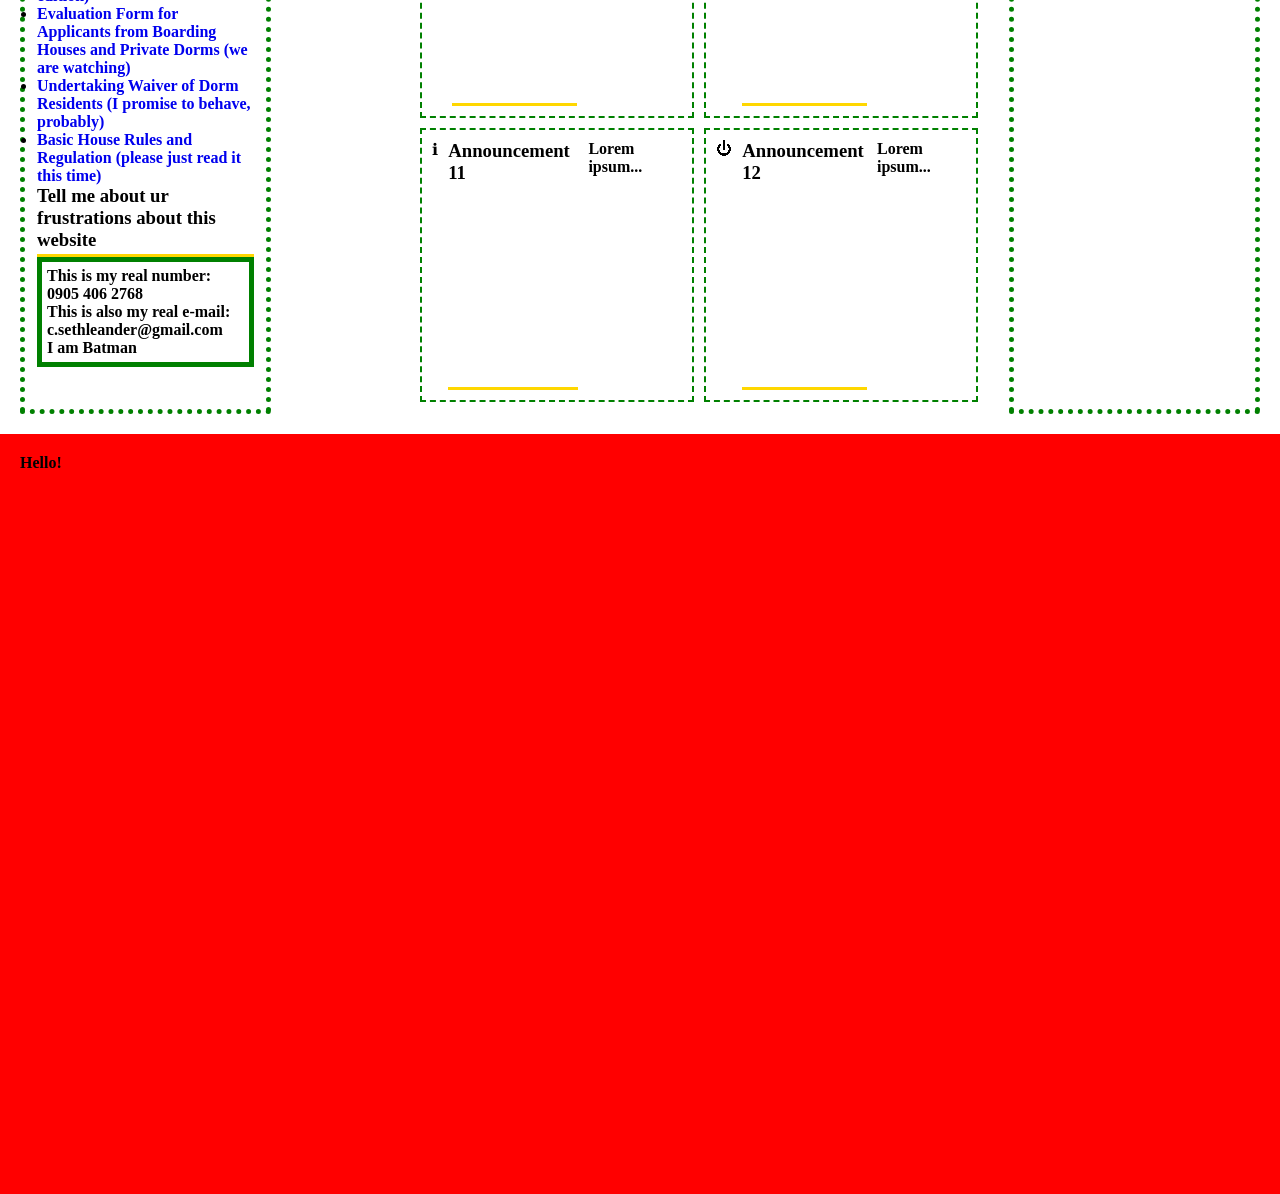
==== commit b28bf329: "adjusted" ====
--- a/index.html
+++ b/index.html
@@ -140,7 +140,7 @@
                                 <li><a href="#">Application for Transfer Within UP (running away but not too far)</a></li>
                             </ul>
 
-                            <p>Other Forms (miscellaneous suffering)</p>
+                            <h3>Other Forms (miscellaneous suffering)</h3>
                             <ul>
                                 <li><a href="#">Advance Placement Exam (I am not like other freshmen)</a></li>
                                 <li><a href="#">Student Loan Form (future me's problem)</a></li>
@@ -157,6 +157,13 @@
                                 <li><a href="#">Undertaking Waiver of Dorm Residents (I promise to behave, probably)</a></li>
                                 <li><a href="#">Basic House Rules and Regulation (please just read it this time)</a></li>
                             </ul>
+
+                            <h3>Tell me about ur frustrations about this website</h3>
+                            <div id="contact-seth-but-please-dont">
+                                <p>This is my real number: 0905 406 2768</p>
+                                <p>This is also my real e-mail: c.sethleander@gmail.com</p>
+                                <p>I am Batman</p>
+                            </div>
                     </div>
                 </div>
                 <!-- === REGISTRAR'S CORNER ====================================================================================== -->
@@ -272,7 +279,9 @@
             </div>
         </main>
         
-        <footer></footer>
+        <footer>
+            <p>Hello!</p>
+        </footer>
         
         <script src="./scripts/index.js"></script>
         <script src="./scripts/clickySound.js"></script>
--- a/stylings/index.css
+++ b/stylings/index.css
@@ -24,6 +24,11 @@
 
 h1, h2, h3 {
     font-family: Papyrus, fantasy;
+}
+
+h3 {
+    padding-bottom: 3px;
+    border-bottom: 3px solid var(--VERYGOLD);
 }
 
 p, a {
@@ -69,6 +74,12 @@
 
 #academic-calendars {
     flex: 2;
+}
+
+/* REGISTRAR'S CORNER */
+#contact-seth-but-please-dont {
+    padding: 5px;
+    border: 5px solid var(--VERYGREEN);
 }
 
 
@@ -143,4 +154,11 @@
 }
 
 
-/* FOOTER STRUCTURE */+/* FOOTER STRUCTURE */
+footer {
+    display: flex;
+    flex-direction: row;
+    padding: 20px;
+    background: var(--VERYRED);
+    min-height: 80vh;
+}
